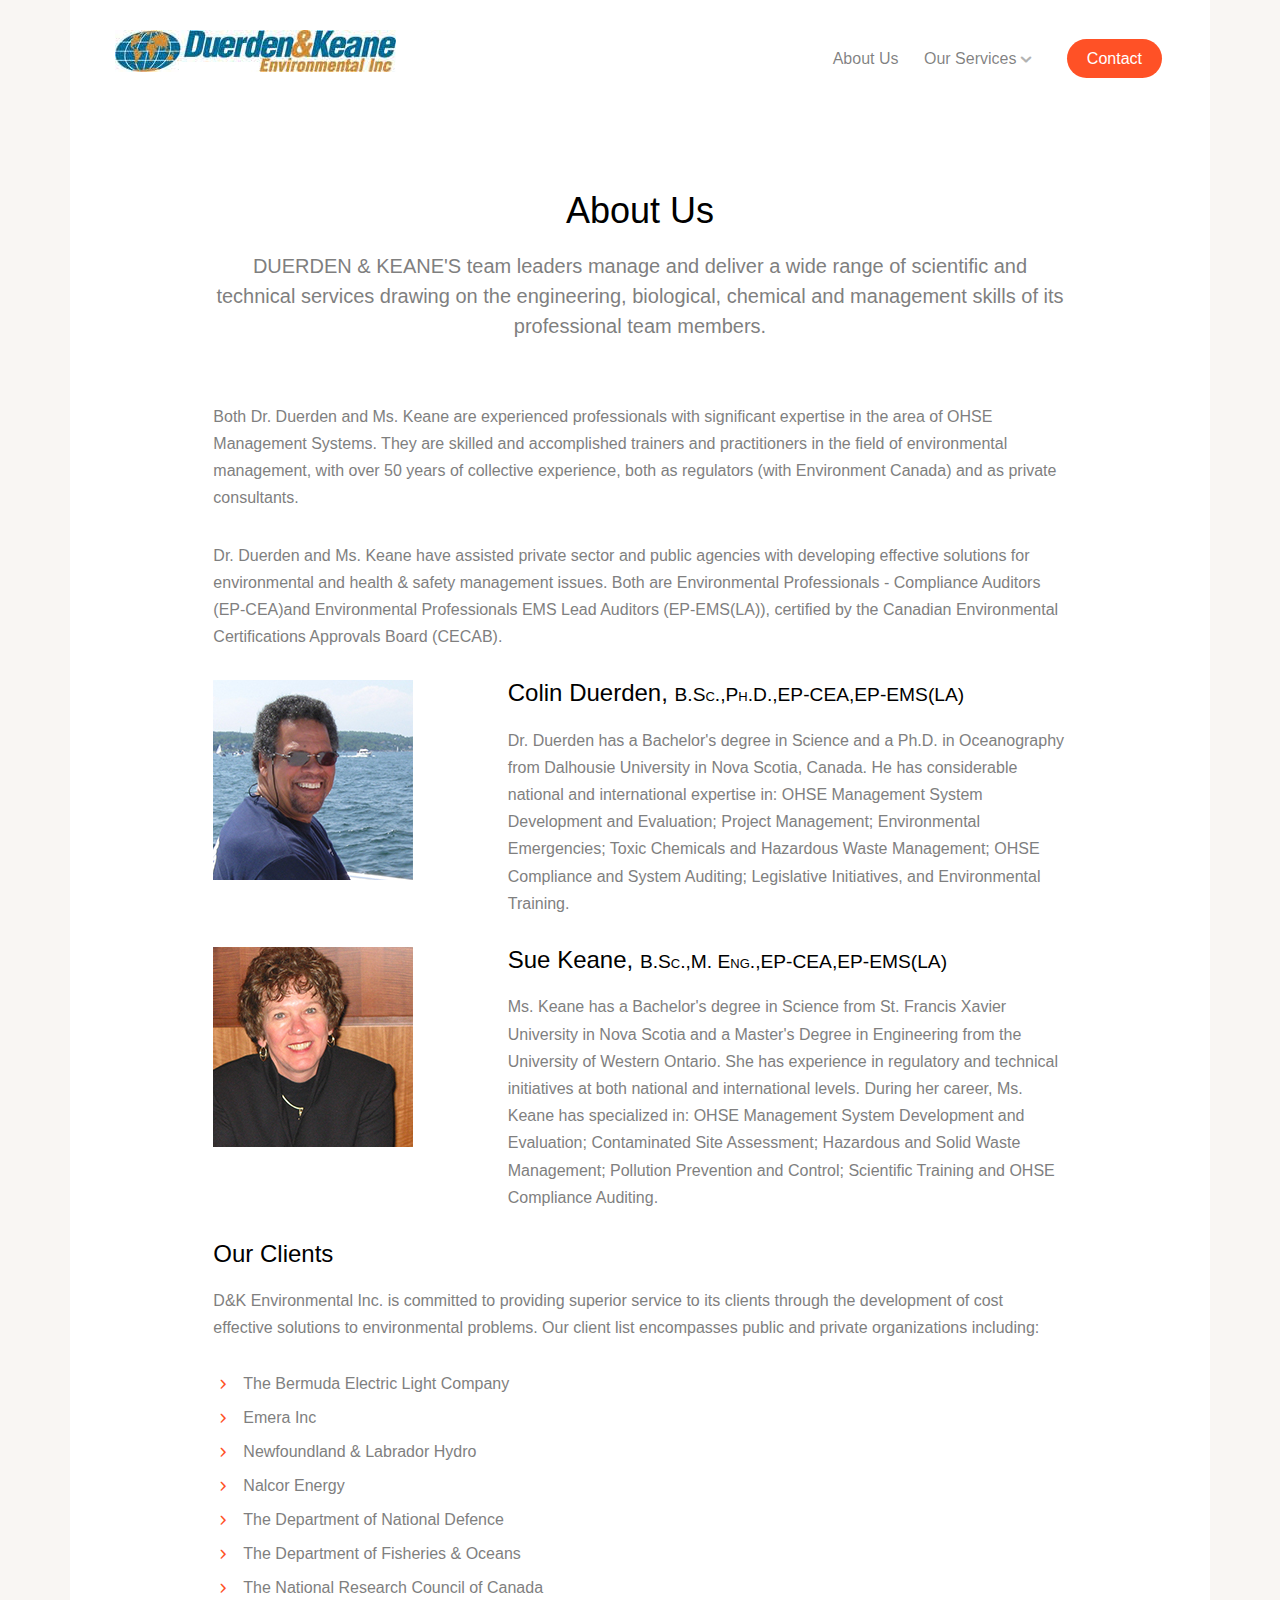
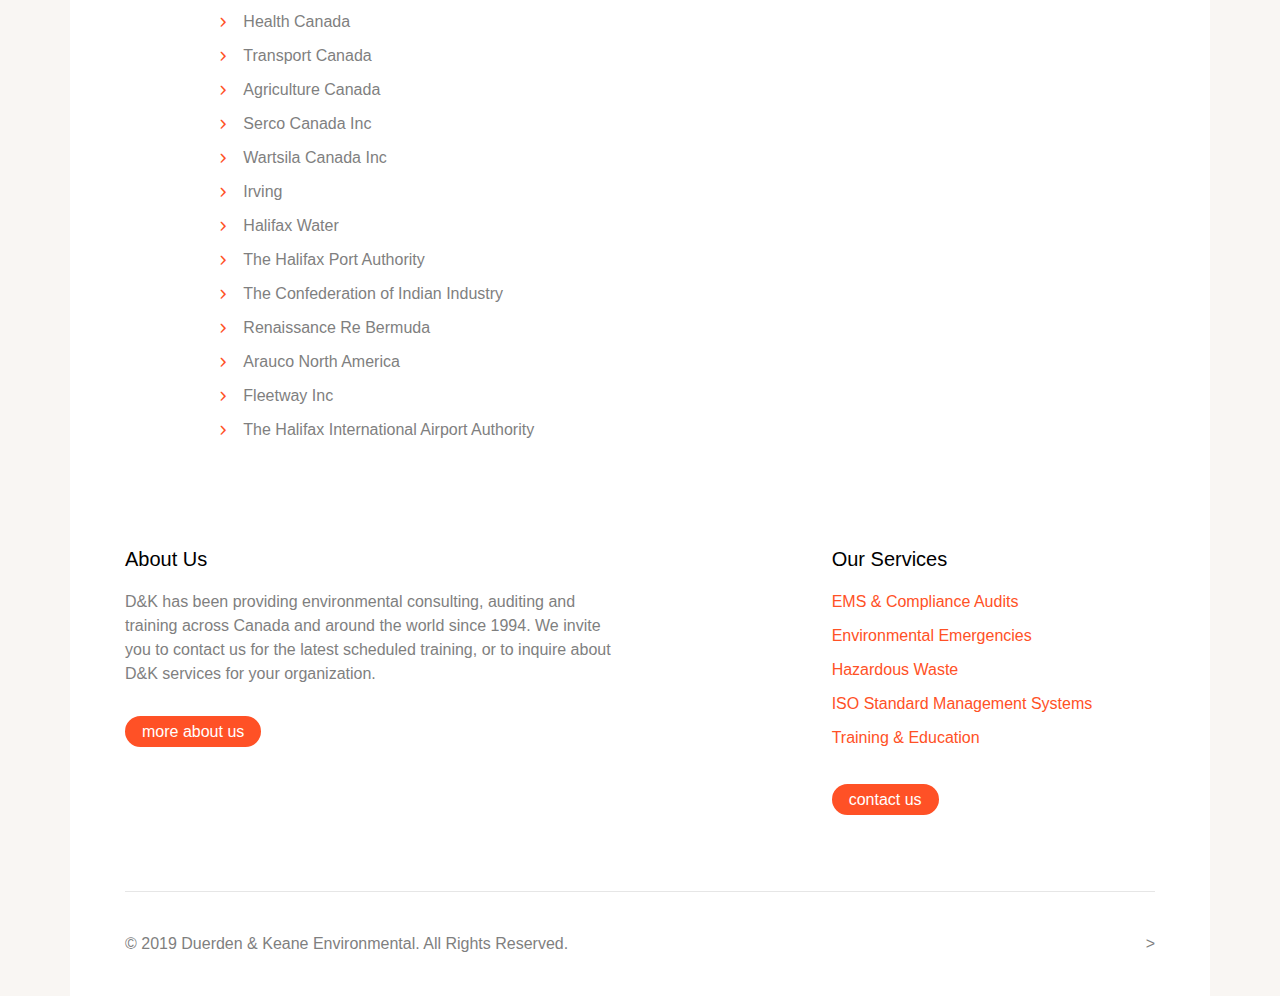
==== about.html @ b7e5c4b2 "first upload" ====
<!DOCTYPE html>
<!--[if lt IE 7]>      <html class="no-js lt-ie9 lt-ie8 lt-ie7"> <![endif]-->
<!--[if IE 7]>         <html class="no-js lt-ie9 lt-ie8"> <![endif]-->
<!--[if IE 8]>         <html class="no-js lt-ie9"> <![endif]-->
<!--[if gt IE 8]><!--> <html class="no-js"> <!--<![endif]-->
	<head>
	<meta charset="utf-8">
	<meta http-equiv="X-UA-Compatible" content="IE=edge">
	<title>Duerden & Keane Environmental Inc - About Us</title>
	<meta name="viewport" content="width=device-width, initial-scale=1">
	<meta name="description" content="Duerden & Keane Envrionmental - About Us" />
	<meta name="keywords" content="" />
	<meta name="author" content="" />

  	<!-- Facebook and Twitter integration -->
	<meta property="og:title" content=""/>
	<meta property="og:image" content=""/>
	<meta property="og:url" content=""/>
	<meta property="og:site_name" content=""/>
	<meta property="og:description" content=""/>
	<meta name="twitter:title" content="" />
	<meta name="twitter:image" content="" />
	<meta name="twitter:url" content="" />
	<meta name="twitter:card" content="" />

	<!-- Place favicon.ico and apple-touch-icon.png in the root directory -->
	<!-- <link rel="shortcut icon" href="favicon.ico"> -->
	
	<link rel="stylesheet" href="css/animate.css">
	<link rel="stylesheet" href="css/bootstrap.css">
	<link rel="stylesheet" href="css/icomoon.css">

	<link rel="stylesheet" href="css/owl.carousel.min.css">
	<link rel="stylesheet" href="css/owl.theme.default.min.css">

	<link rel="stylesheet" href="css/style.css">
	<script src="js/modernizr-2.6.2.min.js"></script>
	<!--[if lt IE 9]>
	<script src="js/respond.min.js"></script>
	<![endif]-->

	</head>
	<body class="boxed">
	<!-- Loader -->
	<div class="fh5co-loader"></div>

	<div id="wrap">

	<div id="fh5co-page">
		<header id="fh5co-header" role="banner">
			<div class="container">
				<a href="#" class="js-fh5co-nav-toggle fh5co-nav-toggle dark"><i></i></a>
				<div id="fh5co-logo"><a href="index.html"><img src="images/logo.jpg" alt="Free HTML5 Website Template"></a></div>
				<nav id="fh5co-main-nav" role="navigation">
					<ul>
						<li><a href="about.html">About Us</a></li>
						<li class="has-sub">
							<div class="drop-down-menu">
								<a href="#">Our Services</a>
								<div class="dropdown-menu-wrap">
									<ul>
										<li><a href="environmental-audits.html">EMS & Compliance Audits</a></li>
										<li><a href="environmental-emergencies.html">Environmental Emergencies</a></li>
										<li><a href="hazardous-waste.html">Hazardous Waste</a></li>
										<li><a href="iso-14000-ems.html">ISO Standard Management Systems</a></li>
										<li><a href="training.html">Training & Education</a></li>
									</ul>
								</div>
							</div>
						</li>
						</li>
						<li class="cta"><a href="contact.html">Contact</a></li>
					</ul>
				</nav>
			</div>
		</header>
		<!-- Header -->
		
		<div id="fh5co-intro" class="fh5co-section">
			<div class="container">
				<div class="row row-bottom-padded-sm">
					<div class="col-md-10 col-md-offset-1 text-center ts-intro">
						<h1>About Us</h1>
						<p class="fh5co-lead">DUERDEN & KEANE'S team leaders manage and deliver a wide range of scientific and technical services drawing on the engineering, biological, chemical and management skills of its professional team members.</p>
					</div>
				</div>
				<div class="row row-bottom-padded-sm">
					<div class="col-md-10 col-md-offset-1" id="fh5co-content">
						<p>Both Dr. Duerden and Ms. Keane are experienced professionals with significant expertise in the area of OHSE Management Systems. They are skilled and accomplished trainers and practitioners in the field of environmental management, with over 50 years of collective experience, both as regulators (with Environment Canada) and as private consultants.</p>
						<p>Dr. Duerden and Ms. Keane have assisted private sector and public agencies with developing effective solutions for environmental and health & safety management issues. Both are Environmental Professionals - Compliance Auditors (EP-CEA)and Environmental Professionals EMS Lead Auditors (EP-EMS(LA)), certified by the Canadian Environmental Certifications Approvals Board (CECAB).</p>
						
						<div class="row">
							<div class="col-md-4">
								<img src="images/colin.jpg" class="float-left"> 
							</div>
							<div class="col-md-8">								
								<h3>Colin Duerden, <span style="font-variant:small-caps; font-size:80%;">B.Sc.,Ph.D.,EP-CEA,EP-EMS(LA)</span></h3>
								<p>Dr. Duerden has a Bachelor's degree in Science and a Ph.D. in Oceanography from Dalhousie University in Nova Scotia, Canada. He has considerable national and international expertise in: OHSE Management System Development and Evaluation; Project Management; Environmental Emergencies; Toxic Chemicals and Hazardous Waste Management; OHSE Compliance and System Auditing; Legislative Initiatives, and Environmental Training.</p>
							</div>
						</div>
						<div class="row">
							<div class="col-md-4">
								<img src="images/sue.jpg" class="float-left"> 
							</div>
							<div class="col-md-8">								
								<h3>Sue Keane, <span style="font-variant:small-caps; font-size:80%;">B.Sc.,M. Eng.,EP-CEA,EP-EMS(LA)</span></h3>
								<p>Ms. Keane has a Bachelor's degree in Science from St. Francis Xavier University in Nova Scotia and a Master's Degree in Engineering from the University of Western Ontario. She has experience in regulatory and technical initiatives at both national and international levels. During her career, Ms. Keane has specialized in: OHSE  Management System Development and Evaluation; Contaminated Site Assessment; Hazardous and Solid Waste Management; Pollution Prevention and Control; Scientific Training and OHSE Compliance Auditing.</p>
							</div>
						</div>
						
						
						<h3>Our Clients</h3>
						<p>D&K Environmental Inc. is committed to providing superior service to its clients through the development of cost effective solutions to environmental problems. Our client list encompasses public and private organizations including:</p>
						<ul class="ul_style_1">
							<li>The Bermuda Electric Light Company</li>
							<li>Emera Inc</li>
							<li>Newfoundland & Labrador Hydro</li>
							<li>Nalcor Energy</li>
							<li>The Department of National Defence</li>
							<li>The Department of Fisheries & Oceans</li>
							<li>The National Research Council of Canada</li>
							<li>Health Canada</li>
							<li>Transport Canada</li>
							<li>Agriculture Canada</li>
							<li>Serco Canada Inc</li>
							<li>Wartsila Canada Inc</li>
							<li>Irving</li>
							<li>Halifax Water</li>
							<li>The Halifax Port Authority</li>
							<li>The Confederation of Indian Industry</li>
							<li>Renaissance Re Bermuda</li>
							<li>Arauco North America</li>
							<li>Fleetway Inc</li>
							<li>The Halifax International Airport Authority</li>
						</ul>
					</div>
				</div>
			</div>
		</div>

		<footer id="fh5co-footer" role="contentinfo">
			<div class="container">
				<div class="row row-bottom-padded-sm">
					<div class="col-md-6 col-sm-12">
						<div class="fh5co-footer-widget">
							<h3>About Us</h3>
							<p>D&K has been providing environmental consulting, auditing and training across Canada and around the world since 1994. We invite you to contact us for the latest scheduled training, or to inquire about D&K services for your organization.</p>
							<a type="button" class="btn btn-primary btn-sm" href="about.html">more about us</a>
						</div>
					</div>

					<div class="col-md-4 col-md-push-2 col-sm-12 col-sm-push-0">
						
						<div class="fh5co-footer-widget">
							<h3>Our Services</h3>
							<ul class="fh5co-footer-link">
								<li><a href="environmental-audits.html">EMS & Compliance Audits</a></li>
								<li><a href="environmental-emergencies.html">Environmental Emergencies</a></li>
								<li><a href="hazardous-waste.html">Hazardous Waste</a></li>
								<li><a href="iso-14000-ems.html">ISO Standard Management Systems</a></li>
								<li><a href="training.html">Training & Education</a></li>
							</ul>
							<p><br><a type="button" class="btn btn-primary btn-sm" href="contact.html">contact us</a></p>
						</div>
					</div>
				</div>

				<div class="row">
					<div class="col-md-12">
						<div class="fh5co-copyright">
							<p class="pull-left">&copy; 2019 Duerden & Keane Environmental. All Rights Reserved. </p>
							<p class="pull-right">></p>
						</div>
					</div>
				</div>
			</div>
		</footer>
	</div>
	</div>

	<div class="gototop js-top">
		<a href="#" class="js-gotop"><i class="icon-chevron-down"></i></a>
	</div>
	
	<script src="js/jquery.min.js"></script>
	<script src="js/jquery.easing.1.3.js"></script>
	<script src="js/bootstrap.min.js"></script>
	<script src="js/owl.carousel.min.js"></script>
	<script src="js/main.js"></script>

	</body>
</html>
---- css/icomoon.css ----
@font-face {
    font-family: 'icomoon';
    src:    url('../fonts/icomoon/icomoon.eot?stsype');
    src:    url('../fonts/icomoon/icomoon.eot?stsype#iefix') format('embedded-opentype'),
        url('../fonts/icomoon/icomoon.ttf?stsype') format('truetype'),
        url('../fonts/icomoon/icomoon.woff?stsype') format('woff'),
        url('../fonts/icomoon/icomoon.svg?stsype#icomoon') format('svg');
    font-weight: normal;
    font-style: normal;
}

[class^="icon-"], [class*=" icon-"] {
    /* use !important to prevent issues with browser extensions that change fonts */
    font-family: 'icomoon' !important;
    speak: none;
    font-style: normal;
    font-weight: normal;
    font-variant: normal;
    text-transform: none;
    line-height: 1;

    /* Better Font Rendering =========== */
    -webkit-font-smoothing: antialiased;
    -moz-osx-font-smoothing: grayscale;
}

.icon-add-to-list:before {
    content: "\e900";
}
.icon-classic-computer:before {
    content: "\e901";
}
.icon-controller-fast-backward:before {
    content: "\e902";
}
.icon-creative-commons-attribution:before {
    content: "\e903";
}
.icon-creative-commons-noderivs:before {
    content: "\e904";
}
.icon-creative-commons-noncommercial-eu:before {
    content: "\e905";
}
.icon-creative-commons-noncommercial-us:before {
    content: "\e906";
}
.icon-creative-commons-public-domain:before {
    content: "\e907";
}
.icon-creative-commons-remix:before {
    content: "\e908";
}
.icon-creative-commons-share:before {
    content: "\e909";
}
.icon-creative-commons-sharealike:before {
    content: "\e90a";
}
.icon-creative-commons:before {
    content: "\e90b";
}
.icon-document-landscape:before {
    content: "\e90c";
}
.icon-remove-user:before {
    content: "\e90d";
}
.icon-warning:before {
    content: "\e90e";
}
.icon-arrow-bold-down:before {
    content: "\e90f";
}
.icon-arrow-bold-left:before {
    content: "\e910";
}
.icon-arrow-bold-right:before {
    content: "\e911";
}
.icon-arrow-bold-up:before {
    content: "\e912";
}
.icon-arrow-down:before {
    content: "\e913";
}
.icon-arrow-left:before {
    content: "\e914";
}
.icon-arrow-long-down:before {
    content: "\e915";
}
.icon-arrow-long-left:before {
    content: "\e916";
}
.icon-arrow-long-right:before {
    content: "\e917";
}
.icon-arrow-long-up:before {
    content: "\e918";
}
.icon-arrow-right:before {
    content: "\e919";
}
.icon-arrow-up:before {
    content: "\e91a";
}
.icon-arrow-with-circle-down:before {
    content: "\e91b";
}
.icon-arrow-with-circle-left:before {
    content: "\e91c";
}
.icon-arrow-with-circle-right:before {
    content: "\e91d";
}
.icon-arrow-with-circle-up:before {
    content: "\e91e";
}
.icon-bookmark:before {
    content: "\e91f";
}
.icon-bookmarks:before {
    content: "\e920";
}
.icon-chevron-down:before {
    content: "\e921";
}
.icon-chevron-left:before {
    content: "\e922";
}
.icon-chevron-right:before {
    content: "\e923";
}
.icon-chevron-small-down:before {
    content: "\e924";
}
.icon-chevron-small-left:before {
    content: "\e925";
}
.icon-chevron-small-right:before {
    content: "\e926";
}
.icon-chevron-small-up:before {
    content: "\e927";
}
.icon-chevron-thin-down:before {
    content: "\e928";
}
.icon-chevron-thin-left:before {
    content: "\e929";
}
.icon-chevron-thin-right:before {
    content: "\e92a";
}
.icon-chevron-thin-up:before {
    content: "\e92b";
}
.icon-chevron-up:before {
    content: "\e92c";
}
.icon-chevron-with-circle-down:before {
    content: "\e92d";
}
.icon-chevron-with-circle-left:before {
    content: "\e92e";
}
.icon-chevron-with-circle-right:before {
    content: "\e92f";
}
.icon-chevron-with-circle-up:before {
    content: "\e930";
}
.icon-cloud:before {
    content: "\e931";
}
.icon-controller-fast-forward:before {
    content: "\e932";
}
.icon-controller-jump-to-start:before {
    content: "\e933";
}
.icon-controller-next:before {
    content: "\e934";
}
.icon-controller-paus:before {
    content: "\e935";
}
.icon-controller-play:before {
    content: "\e936";
}
.icon-controller-record:before {
    content: "\e937";
}
.icon-controller-stop:before {
    content: "\e938";
}
.icon-controller-volume:before {
    content: "\e939";
}
.icon-dot-single:before {
    content: "\e93a";
}
.icon-dots-three-horizontal:before {
    content: "\e93b";
}
.icon-dots-three-vertical:before {
    content: "\e93c";
}
.icon-dots-two-horizontal:before {
    content: "\e93d";
}
.icon-dots-two-vertical:before {
    content: "\e93e";
}
.icon-download:before {
    content: "\e93f";
}
.icon-emoji-flirt:before {
    content: "\e940";
}
.icon-flow-branch:before {
    content: "\e941";
}
.icon-flow-cascade:before {
    content: "\e942";
}
.icon-flow-line:before {
    content: "\e943";
}
.icon-flow-parallel:before {
    content: "\e944";
}
.icon-flow-tree:before {
    content: "\e945";
}
.icon-install:before {
    content: "\e946";
}
.icon-layers:before {
    content: "\e947";
}
.icon-open-book:before {
    content: "\e948";
}
.icon-resize-100:before {
    content: "\e949";
}
.icon-resize-full-screen:before {
    content: "\e94a";
}
.icon-save:before {
    content: "\e94b";
}
.icon-select-arrows:before {
    content: "\e94c";
}
.icon-sound-mute:before {
    content: "\e94d";
}
.icon-sound:before {
    content: "\e94e";
}
.icon-trash:before {
    content: "\e94f";
}
.icon-triangle-down:before {
    content: "\e950";
}
.icon-triangle-left:before {
    content: "\e951";
}
.icon-triangle-right:before {
    content: "\e952";
}
.icon-triangle-up:before {
    content: "\e953";
}
.icon-uninstall:before {
    content: "\e954";
}
.icon-upload-to-cloud:before {
    content: "\e955";
}
.icon-upload:before {
    content: "\e956";
}
.icon-add-user:before {
    content: "\e957";
}
.icon-address:before {
    content: "\e958";
}
.icon-adjust:before {
    content: "\e959";
}
.icon-air:before {
    content: "\e95a";
}
.icon-aircraft-landing:before {
    content: "\e95b";
}
.icon-aircraft-take-off:before {
    content: "\e95c";
}
.icon-aircraft:before {
    content: "\e95d";
}
.icon-align-bottom:before {
    content: "\e95e";
}
.icon-align-horizontal-middle:before {
    content: "\e95f";
}
.icon-align-left:before {
    content: "\e960";
}
.icon-align-right:before {
    content: "\e961";
}
.icon-align-top:before {
    content: "\e962";
}
.icon-align-vertical-middle:before {
    content: "\e963";
}
.icon-archive:before {
    content: "\e964";
}
.icon-area-graph:before {
    content: "\e965";
}
.icon-attachment:before {
    content: "\e966";
}
.icon-awareness-ribbon:before {
    content: "\e967";
}
.icon-back-in-time:before {
    content: "\e968";
}
.icon-back:before {
    content: "\e969";
}
.icon-bar-graph:before {
    content: "\e96a";
}
.icon-battery:before {
    content: "\e96b";
}
.icon-beamed-note:before {
    content: "\e96c";
}
.icon-bell:before {
    content: "\e96d";
}
.icon-blackboard:before {
    content: "\e96e";
}
.icon-block:before {
    content: "\e96f";
}
.icon-book:before {
    content: "\e970";
}
.icon-bowl:before {
    content: "\e971";
}
.icon-box:before {
    content: "\e972";
}
.icon-briefcase:before {
    content: "\e973";
}
.icon-browser:before {
    content: "\e974";
}
.icon-brush:before {
    content: "\e975";
}
.icon-bucket:before {
    content: "\e976";
}
.icon-cake:before {
    content: "\e977";
}
.icon-calculator:before {
    content: "\e978";
}
.icon-calendar:before {
    content: "\e979";
}
.icon-camera:before {
    content: "\e97a";
}
.icon-ccw:before {
    content: "\e97b";
}
.icon-chat:before {
    content: "\e97c";
}
.icon-check:before {
    content: "\e97d";
}
.icon-circle-with-cross:before {
    content: "\e97e";
}
.icon-circle-with-minus:before {
    content: "\e97f";
}
.icon-circle-with-plus:before {
    content: "\e980";
}
.icon-circle:before {
    content: "\e981";
}
.icon-circular-graph:before {
    content: "\e982";
}
.icon-clapperboard:before {
    content: "\e983";
}
.icon-clipboard:before {
    content: "\e984";
}
.icon-clock:before {
    content: "\e985";
}
.icon-code:before {
    content: "\e986";
}
.icon-cog:before {
    content: "\e987";
}
.icon-colours:before {
    content: "\e988";
}
.icon-compass:before {
    content: "\e989";
}
.icon-copy:before {
    content: "\e98a";
}
.icon-credit-card:before {
    content: "\e98b";
}
.icon-credit:before {
    content: "\e98c";
}
.icon-cross:before {
    content: "\e98d";
}
.icon-cup:before {
    content: "\e98e";
}
.icon-cw:before {
    content: "\e98f";
}
.icon-cycle:before {
    content: "\e990";
}
.icon-database:before {
    content: "\e991";
}
.icon-dial-pad:before {
    content: "\e992";
}
.icon-direction:before {
    content: "\e993";
}
.icon-document:before {
    content: "\e994";
}
.icon-documents:before {
    content: "\e995";
}
.icon-drink:before {
    content: "\e996";
}
.icon-drive:before {
    content: "\e997";
}
.icon-drop:before {
    content: "\e998";
}
.icon-edit:before {
    content: "\e999";
}
.icon-email:before {
    content: "\e99a";
}
.icon-emoji-happy:before {
    content: "\e99b";
}
.icon-emoji-neutral:before {
    content: "\e99c";
}
.icon-emoji-sad:before {
    content: "\e99d";
}
.icon-erase:before {
    content: "\e99e";
}
.icon-eraser:before {
    content: "\e99f";
}
.icon-export:before {
    content: "\e9a0";
}
.icon-eye2:before {
    content: "\e9a1";
}
.icon-feather:before {
    content: "\e9a2";
}
.icon-flag:before {
    content: "\e9a3";
}
.icon-flash:before {
    content: "\e9a4";
}
.icon-flashlight:before {
    content: "\e9a5";
}
.icon-flat-brush:before {
    content: "\e9a6";
}
.icon-folder-images:before {
    content: "\e9a7";
}
.icon-folder-music:before {
    content: "\e9a8";
}
.icon-folder-video:before {
    content: "\e9a9";
}
.icon-folder:before {
    content: "\e9aa";
}
.icon-forward:before {
    content: "\e9ab";
}
.icon-funnel:before {
    content: "\e9ac";
}
.icon-game-controller:before {
    content: "\e9ad";
}
.icon-gauge:before {
    content: "\e9ae";
}
.icon-globe:before {
    content: "\e9af";
}
.icon-graduation-cap:before {
    content: "\e9b0";
}
.icon-grid:before {
    content: "\e9b1";
}
.icon-hair-cross:before {
    content: "\e9b2";
}
.icon-hand:before {
    content: "\e9b3";
}
.icon-heart-outlined:before {
    content: "\e9b4";
}
.icon-heart:before {
    content: "\e9b5";
}
.icon-help-with-circle:before {
    content: "\e9b6";
}
.icon-help:before {
    content: "\e9b7";
}
.icon-home:before {
    content: "\e9b8";
}
.icon-hour-glass:before {
    content: "\e9b9";
}
.icon-image-inverted:before {
    content: "\e9ba";
}
.icon-image:before {
    content: "\e9bb";
}
.icon-images:before {
    content: "\e9bc";
}
.icon-inbox:before {
    content: "\e9bd";
}
.icon-infinity:before {
    content: "\e9be";
}
.icon-info-with-circle:before {
    content: "\e9bf";
}
.icon-info:before {
    content: "\e9c0";
}
.icon-key:before {
    content: "\e9c1";
}
.icon-keyboard:before {
    content: "\e9c2";
}
.icon-lab-flask:before {
    content: "\e9c3";
}
.icon-landline:before {
    content: "\e9c4";
}
.icon-language:before {
    content: "\e9c5";
}
.icon-laptop:before {
    content: "\e9c6";
}
.icon-leaf:before {
    content: "\e9c7";
}
.icon-level-down:before {
    content: "\e9c8";
}
.icon-level-up:before {
    content: "\e9c9";
}
.icon-lifebuoy:before {
    content: "\e9ca";
}
.icon-light-bulb:before {
    content: "\e9cb";
}
.icon-light-down:before {
    content: "\e9cc";
}
.icon-light-up:before {
    content: "\e9cd";
}
.icon-line-graph:before {
    content: "\e9ce";
}
.icon-link:before {
    content: "\e9cf";
}
.icon-list:before {
    content: "\e9d0";
}
.icon-location-pin:before {
    content: "\e9d1";
}
.icon-location:before {
    content: "\e9d2";
}
.icon-lock-open:before {
    content: "\e9d3";
}
.icon-lock:before {
    content: "\e9d4";
}
.icon-log-out:before {
    content: "\e9d5";
}
.icon-login:before {
    content: "\e9d6";
}
.icon-loop:before {
    content: "\e9d7";
}
.icon-magnet:before {
    content: "\e9d8";
}
.icon-magnifying-glass:before {
    content: "\e9d9";
}
.icon-mail:before {
    content: "\e9da";
}
.icon-man:before {
    content: "\e9db";
}
.icon-map:before {
    content: "\e9dc";
}
.icon-mask:before {
    content: "\e9dd";
}
.icon-medal:before {
    content: "\e9de";
}
.icon-megaphone:before {
    content: "\e9df";
}
.icon-menu:before {
    content: "\e9e0";
}
.icon-message:before {
    content: "\e9e1";
}
.icon-mic:before {
    content: "\e9e2";
}
.icon-minus:before {
    content: "\e9e3";
}
.icon-mobile:before {
    content: "\e9e4";
}
.icon-modern-mic:before {
    content: "\e9e5";
}
.icon-moon:before {
    content: "\e9e6";
}
.icon-mouse:before {
    content: "\e9e7";
}
.icon-music:before {
    content: "\e9e8";
}
.icon-network:before {
    content: "\e9e9";
}
.icon-new-message:before {
    content: "\e9ea";
}
.icon-new:before {
    content: "\e9eb";
}
.icon-news:before {
    content: "\e9ec";
}
.icon-note:before {
    content: "\e9ed";
}
.icon-notification:before {
    content: "\e9ee";
}
.icon-old-mobile:before {
    content: "\e9ef";
}
.icon-old-phone:before {
    content: "\e9f0";
}
.icon-palette:before {
    content: "\e9f1";
}
.icon-paper-plane:before {
    content: "\e9f2";
}
.icon-pencil:before {
    content: "\e9f3";
}
.icon-phone:before {
    content: "\e9f4";
}
.icon-pie-chart:before {
    content: "\e9f5";
}
.icon-pin:before {
    content: "\e9f6";
}
.icon-plus:before {
    content: "\e9f7";
}
.icon-popup:before {
    content: "\e9f8";
}
.icon-power-plug:before {
    content: "\e9f9";
}
.icon-price-ribbon:before {
    content: "\e9fa";
}
.icon-price-tag:before {
    content: "\e9fb";
}
.icon-print:before {
    content: "\e9fc";
}
.icon-progress-empty:before {
    content: "\e9fd";
}
.icon-progress-full:before {
    content: "\e9fe";
}
.icon-progress-one:before {
    content: "\e9ff";
}
.icon-progress-two:before {
    content: "\ea00";
}
.icon-publish:before {
    content: "\ea01";
}
.icon-quote:before {
    content: "\ea02";
}
.icon-radio:before {
    content: "\ea03";
}
.icon-reply-all:before {
    content: "\ea04";
}
.icon-reply:before {
    content: "\ea05";
}
.icon-retweet:before {
    content: "\ea06";
}
.icon-rocket:before {
    content: "\ea07";
}
.icon-round-brush:before {
    content: "\ea08";
}
.icon-rss:before {
    content: "\ea09";
}
.icon-ruler:before {
    content: "\ea0a";
}
.icon-scissors:before {
    content: "\ea0b";
}
.icon-share-alternitive:before {
    content: "\ea0c";
}
.icon-share:before {
    content: "\ea0d";
}
.icon-shareable:before {
    content: "\ea0e";
}
.icon-shield:before {
    content: "\ea0f";
}
.icon-shop:before {
    content: "\ea10";
}
.icon-shopping-bag:before {
    content: "\ea11";
}
.icon-shopping-basket:before {
    content: "\ea12";
}
.icon-shopping-cart:before {
    content: "\ea13";
}
.icon-shuffle:before {
    content: "\ea14";
}
.icon-signal:before {
    content: "\ea15";
}
.icon-sound-mix:before {
    content: "\ea16";
}
.icon-sports-club:before {
    content: "\ea17";
}
.icon-spreadsheet:before {
    content: "\ea18";
}
.icon-squared-cross:before {
    content: "\ea19";
}
.icon-squared-minus:before {
    content: "\ea1a";
}
.icon-squared-plus:before {
    content: "\ea1b";
}
.icon-star-outlined:before {
    content: "\ea1c";
}
.icon-star:before {
    content: "\ea1d";
}
.icon-stopwatch:before {
    content: "\ea1e";
}
.icon-suitcase:before {
    content: "\ea1f";
}
.icon-swap:before {
    content: "\ea20";
}
.icon-sweden:before {
    content: "\ea21";
}
.icon-switch:before {
    content: "\ea22";
}
.icon-tablet:before {
    content: "\ea23";
}
.icon-tag:before {
    content: "\ea24";
}
.icon-text-document-inverted:before {
    content: "\ea25";
}
.icon-text-document:before {
    content: "\ea26";
}
.icon-text:before {
    content: "\ea27";
}
.icon-thermometer:before {
    content: "\ea28";
}
.icon-thumbs-down:before {
    content: "\ea29";
}
.icon-thumbs-up:before {
    content: "\ea2a";
}
.icon-thunder-cloud:before {
    content: "\ea2b";
}
.icon-ticket:before {
    content: "\ea2c";
}
.icon-time-slot:before {
    content: "\ea2d";
}
.icon-tools:before {
    content: "\ea2e";
}
.icon-traffic-cone:before {
    content: "\ea2f";
}
.icon-tree:before {
    content: "\ea30";
}
.icon-trophy:before {
    content: "\ea31";
}
.icon-tv:before {
    content: "\ea32";
}
.icon-typing:before {
    content: "\ea33";
}
.icon-unread:before {
    content: "\ea34";
}
.icon-untag:before {
    content: "\ea35";
}
.icon-user:before {
    content: "\ea36";
}
.icon-users:before {
    content: "\ea37";
}
.icon-v-card:before {
    content: "\ea38";
}
.icon-video:before {
    content: "\ea39";
}
.icon-vinyl:before {
    content: "\ea3a";
}
.icon-voicemail:before {
    content: "\ea3b";
}
.icon-wallet:before {
    content: "\ea3c";
}
.icon-water:before {
    content: "\ea3d";
}
.icon-px-with-circle:before {
    content: "\ea3e";
}
.icon-px:before {
    content: "\ea3f";
}
.icon-basecamp:before {
    content: "\ea40";
}
.icon-behance:before {
    content: "\ea41";
}
.icon-creative-cloud:before {
    content: "\ea42";
}
.icon-dropbox:before {
    content: "\ea43";
}
.icon-evernote:before {
    content: "\ea44";
}
.icon-flattr:before {
    content: "\ea45";
}
.icon-foursquare:before {
    content: "\ea46";
}
.icon-google-drive:before {
    content: "\ea47";
}
.icon-google-hangouts:before {
    content: "\ea48";
}
.icon-grooveshark:before {
    content: "\ea49";
}
.icon-icloud:before {
    content: "\ea4a";
}
.icon-mixi:before {
    content: "\ea4b";
}
.icon-onedrive:before {
    content: "\ea4c";
}
.icon-paypal:before {
    content: "\ea4d";
}
.icon-picasa:before {
    content: "\ea4e";
}
.icon-qq:before {
    content: "\ea4f";
}
.icon-rdio-with-circle:before {
    content: "\ea50";
}
.icon-renren:before {
    content: "\ea51";
}
.icon-scribd:before {
    content: "\ea52";
}
.icon-sina-weibo:before {
    content: "\ea53";
}
.icon-skype-with-circle:before {
    content: "\ea54";
}
.icon-skype:before {
    content: "\ea55";
}
.icon-slideshare:before {
    content: "\ea56";
}
.icon-smashing:before {
    content: "\ea57";
}
.icon-soundcloud:before {
    content: "\ea58";
}
.icon-spotify-with-circle:before {
    content: "\ea59";
}
.icon-spotify:before {
    content: "\ea5a";
}
.icon-swarm:before {
    content: "\ea5b";
}
.icon-vine-with-circle:before {
    content: "\ea5c";
}
.icon-vine:before {
    content: "\ea5d";
}
.icon-vk-alternitive:before {
    content: "\ea5e";
}
.icon-vk-with-circle:before {
    content: "\ea5f";
}
.icon-vk:before {
    content: "\ea60";
}
.icon-xing-with-circle:before {
    content: "\ea61";
}
.icon-xing:before {
    content: "\ea62";
}
.icon-yelp:before {
    content: "\ea63";
}
.icon-dribbble-with-circle:before {
    content: "\ea64";
}
.icon-dribbble:before {
    content: "\ea65";
}
.icon-facebook-with-circle:before {
    content: "\ea66";
}
.icon-facebook:before {
    content: "\ea67";
}
.icon-flickr-with-circle:before {
    content: "\ea68";
}
.icon-flickr:before {
    content: "\ea69";
}
.icon-github-with-circle:before {
    content: "\ea6a";
}
.icon-github:before {
    content: "\ea6b";
}
.icon-google-with-circle:before {
    content: "\ea6c";
}
.icon-google:before {
    content: "\ea6d";
}
.icon-instagram-with-circle:before {
    content: "\ea6e";
}
.icon-instagram:before {
    content: "\ea6f";
}
.icon-lastfm-with-circle:before {
    content: "\ea70";
}
.icon-lastfm:before {
    content: "\ea71";
}
.icon-linkedin-with-circle:before {
    content: "\ea72";
}
.icon-linkedin:before {
    content: "\ea73";
}
.icon-pinterest-with-circle:before {
    content: "\ea74";
}
.icon-pinterest:before {
    content: "\ea75";
}
.icon-rdio:before {
    content: "\ea76";
}
.icon-stumbleupon-with-circle:before {
    content: "\ea77";
}
.icon-stumbleupon:before {
    content: "\ea78";
}
.icon-tumblr-with-circle:before {
    content: "\ea79";
}
.icon-tumblr:before {
    content: "\ea7a";
}
.icon-twitter-with-circle:before {
    content: "\ea7b";
}
.icon-twitter:before {
    content: "\ea7c";
}
.icon-vimeo-with-circle:before {
    content: "\ea7d";
}
.icon-vimeo:before {
    content: "\ea7e";
}
.icon-youtube-with-circle:before {
    content: "\ea7f";
}
.icon-youtube:before {
    content: "\ea80";
}
.icon-facebook2:before {
    content: "\f09a";
}
.icon-facebook-f:before {
    content: "\f09a";
}
.icon-google-plus:before {
    content: "\f0d5";
}
.icon-instagram2:before {
    content: "\f16d";
}
.icon-mobile22:before {
    content: "\e000";
}
.icon-laptop22:before {
    content: "\e001";
}
.icon-desktop2:before {
    content: "\e002";
}
.icon-tablet22:before {
    content: "\e003";
}
.icon-phone22:before {
    content: "\e004";
}
.icon-document2:before {
    content: "\e005";
}
.icon-documents2:before {
    content: "\e006";
}
.icon-search2:before {
    content: "\e007";
}
.icon-clipboard22:before {
    content: "\e008";
}
.icon-newspaper:before {
    content: "\e009";
}
.icon-notebook:before {
    content: "\e00a";
}
.icon-book-open:before {
    content: "\e00b";
}
.icon-browser2:before {
    content: "\e00c";
}
.icon-calendar22:before {
    content: "\e00d";
}
.icon-presentation:before {
    content: "\e00e";
}
.icon-picture:before {
    content: "\e00f";
}
.icon-pictures:before {
    content: "\e010";
}
.icon-video2:before {
    content: "\e011";
}
.icon-camera22:before {
    content: "\e012";
}
.icon-printer:before {
    content: "\e013";
}
.icon-toolbox:before {
    content: "\e014";
}
.icon-briefcase22:before {
    content: "\e015";
}
.icon-wallet2:before {
    content: "\e016";
}
.icon-gift2:before {
    content: "\e017";
}
.icon-bargraph:before {
    content: "\e018";
}
.icon-grid2:before {
    content: "\e019";
}
.icon-expand2:before {
    content: "\e01a";
}
.icon-focus:before {
    content: "\e01b";
}
.icon-edit22:before {
    content: "\e01c";
}
.icon-adjustments:before {
    content: "\e01d";
}
.icon-ribbon:before {
    content: "\e01e";
}
.icon-hourglass2:before {
    content: "\e01f";
}
.icon-lock22:before {
    content: "\e020";
}
.icon-megaphone2:before {
    content: "\e021";
}
.icon-shield22:before {
    content: "\e022";
}
.icon-trophy22:before {
    content: "\e023";
}
.icon-flag22:before {
    content: "\e024";
}
.icon-map22:before {
    content: "\e025";
}
.icon-puzzle:before {
    content: "\e026";
}
.icon-basket:before {
    content: "\e027";
}
.icon-envelope2:before {
    content: "\e028";
}
.icon-streetsign:before {
    content: "\e029";
}
.icon-telescope:before {
    content: "\e02a";
}
.icon-gears2:before {
    content: "\e02b";
}
.icon-key22:before {
    content: "\e02c";
}
.icon-paperclip2:before {
    content: "\e02d";
}
.icon-attachment2:before {
    content: "\e02e";
}
.icon-pricetags:before {
    content: "\e02f";
}
.icon-lightbulb:before {
    content: "\e030";
}
.icon-layers2:before {
    content: "\e031";
}
.icon-pencil22:before {
    content: "\e032";
}
.icon-tools2:before {
    content: "\e033";
}
.icon-tools-2:before {
    content: "\e034";
}
.icon-scissors22:before {
    content: "\e035";
}
.icon-paintbrush:before {
    content: "\e036";
}
.icon-magnifying-glass2:before {
    content: "\e037";
}
.icon-circle-compass:before {
    content: "\e038";
}
.icon-linegraph:before {
    content: "\e039";
}
.icon-mic2:before {
    content: "\e03a";
}
.icon-strategy:before {
    content: "\e03b";
}
.icon-beaker:before {
    content: "\e03c";
}
.icon-caution:before {
    content: "\e03d";
}
.icon-recycle2:before {
    content: "\e03e";
}
.icon-anchor2:before {
    content: "\e03f";
}
.icon-profile-male:before {
    content: "\e040";
}
.icon-profile-female:before {
    content: "\e041";
}
.icon-bike:before {
    content: "\e042";
}
.icon-wine:before {
    content: "\e043";
}
.icon-hotairballoon:before {
    content: "\e044";
}
.icon-globe22:before {
    content: "\e045";
}
.icon-genius:before {
    content: "\e046";
}
.icon-map-pin2:before {
    content: "\e047";
}
.icon-dial:before {
    content: "\e048";
}
.icon-chat2:before {
    content: "\e049";
}
.icon-heart22:before {
    content: "\e04a";
}
.icon-cloud22:before {
    content: "\e04b";
}
.icon-upload22:before {
    content: "\e04c";
}
.icon-download22:before {
    content: "\e04d";
}
.icon-target:before {
    content: "\e04e";
}
.icon-hazardous:before {
    content: "\e04f";
}
.icon-piechart:before {
    content: "\e050";
}
.icon-speedometer:before {
    content: "\e051";
}
.icon-global:before {
    content: "\e052";
}
.icon-compass22:before {
    content: "\e053";
}
.icon-lifesaver:before {
    content: "\e054";
}
.icon-clock2:before {
    content: "\e055";
}
.icon-aperture:before {
    content: "\e056";
}
.icon-quote2:before {
    content: "\e057";
}
.icon-scope:before {
    content: "\e058";
}
.icon-alarmclock:before {
    content: "\e059";
}
.icon-refresh2:before {
    content: "\e05a";
}
.icon-happy:before {
    content: "\e05b";
}
.icon-sad:before {
    content: "\e05c";
}
.icon-facebook22:before {
    content: "\e05d";
}
.icon-twitter22:before {
    content: "\e05e";
}
.icon-googleplus:before {
    content: "\e05f";
}
.icon-rss22:before {
    content: "\e060";
}
.icon-tumblr22:before {
    content: "\e061";
}
.icon-linkedin22:before {
    content: "\e062";
}
.icon-dribbble22:before {
    content: "\e063";
}
---- css/style.css ----
@font-face {
  font-family: 'icomoon';
  src: url("../fonts/icomoon/icomoon.eot?stsype");
  src: url("../fonts/icomoon/icomoon.eot?stsype#iefix") format("embedded-opentype"), url("../fonts/icomoon/icomoon.ttf?stsype") format("truetype"), url("../fonts/icomoon/icomoon.woff?stsype") format("woff"), url("../fonts/icomoon/icomoon.svg?stsype#icomoon") format("svg");
  font-weight: normal;
  font-style: normal;
}
/* =======================================================
*
* 	Template Style 
*	Edit this section
*
* ======================================================= */
body {
  font-family: "Work Sans", Arial, sans-serif;
  font-weight: 300;
  font-size: 16px;
  line-height: 1.7;
  color: #7f7f7f;
  background: #f9f6f3;
  position: relative;
}
@media screen and (max-width: 768px) {
  body {
    overflow-x: hidden;
  }
}

.fh5co-overflow {
  overflow: hidden;
  position: relative;
  height: 100% !important;
}

a {
  color: #FF5126;
  -webkit-transition: 0.5s;
  -o-transition: 0.5s;
  transition: 0.5s;
}
a:hover, a:active, a:focus {
  color: #FF5126;
  outline: none;
  text-decoration: none;
}

p {
  margin: 0 0 30px 0;
}

h1, h2, h3, h4, h5, h6 {
  color: #000;
  font-family: "Work Sans", Arial, sans-serif;
  font-weight: 400;
  margin: 0 0 20px 0;
  padding: 0;
}

::-webkit-selection {
  color: #fff;
  background: #FF5126;
}

::-moz-selection {
  color: #fff;
  background: #FF5126;
}

::selection {
  color: #fff;
  background: #FF5126;
}

#wrap {
  overflow-x: hidden;
  position: relative;
  z-index: 5;
}

.btn {
  margin-right: 4px;
  margin-bottom: 4px;
  font-family: "Work Sans", Arial, sans-serif;
  font-size: 16px;
  font-weight: 400;
  line-height: 1.2;
  white-space: normal;
  -webkit-border-radius: 50px;
  -moz-border-radius: 50px;
  -ms-border-radius: 50px;
  border-radius: 50px;
  -webkit-transition: 0.5s;
  -o-transition: 0.5s;
  transition: 0.5s;
  padding: 8px 20px !important;
}
.btn.btn-sm {
  padding: 4px 15px !important;
}
.btn.btn-md {
  padding: 8px 20px !important;
}
.btn.btn-lg {
  padding: 18px 36px !important;
}
.btn:hover, .btn:active, .btn:focus {
  box-shadow: none !important;
  outline: none !important;
}

.btn-primary {
  background: #FF5126;
  color: #fff;
  border: 2px solid #FF5126;
}
.btn-primary:hover, .btn-primary:focus, .btn-primary:active {
  background: #ff6540 !important;
  border-color: #ff6540 !important;
}
.btn-primary.btn-outline {
  background: transparent;
  color: #FF5126;
  border: 2px solid #FF5126;
}
.btn-primary.btn-outline:hover, .btn-primary.btn-outline:focus, .btn-primary.btn-outline:active {
  background: #FF5126;
  color: #fff;
}

.btn-success {
  background: #5cb85c;
  color: #fff;
  border: 2px solid #5cb85c;
}
.btn-success:hover, .btn-success:focus, .btn-success:active {
  background: #4cae4c !important;
  border-color: #4cae4c !important;
}
.btn-success.btn-outline {
  background: transparent;
  color: #5cb85c;
  border: 2px solid #5cb85c;
}
.btn-success.btn-outline:hover, .btn-success.btn-outline:focus, .btn-success.btn-outline:active {
  background: #5cb85c;
  color: #fff;
}

.btn-info {
  background: #5bc0de;
  color: #fff;
  border: 2px solid #5bc0de;
}
.btn-info:hover, .btn-info:focus, .btn-info:active {
  background: #46b8da !important;
  border-color: #46b8da !important;
}
.btn-info.btn-outline {
  background: transparent;
  color: #5bc0de;
  border: 2px solid #5bc0de;
}
.btn-info.btn-outline:hover, .btn-info.btn-outline:focus, .btn-info.btn-outline:active {
  background: #5bc0de;
  color: #fff;
}

.btn-warning {
  background: #f0ad4e;
  color: #fff;
  border: 2px solid #f0ad4e;
}
.btn-warning:hover, .btn-warning:focus, .btn-warning:active {
  background: #eea236 !important;
  border-color: #eea236 !important;
}
.btn-warning.btn-outline {
  background: transparent;
  color: #f0ad4e;
  border: 2px solid #f0ad4e;
}
.btn-warning.btn-outline:hover, .btn-warning.btn-outline:focus, .btn-warning.btn-outline:active {
  background: #f0ad4e;
  color: #fff;
}

.btn-danger {
  background: #d9534f;
  color: #fff;
  border: 2px solid #d9534f;
}
.btn-danger:hover, .btn-danger:focus, .btn-danger:active {
  background: #d43f3a !important;
  border-color: #d43f3a !important;
}
.btn-danger.btn-outline {
  background: transparent;
  color: #d9534f;
  border: 2px solid #d9534f;
}
.btn-danger.btn-outline:hover, .btn-danger.btn-outline:focus, .btn-danger.btn-outline:active {
  background: #d9534f;
  color: #fff;
}

.btn-outline {
  background: none;
  border: 2px solid gray;
  font-size: 16px;
  -webkit-transition: 0.3s;
  -o-transition: 0.3s;
  transition: 0.3s;
}
.btn-outline:hover, .btn-outline:focus, .btn-outline:active {
  box-shadow: none;
}

.link-with-icon {
  padding-right: 20px;
  position: relative;
  display: -moz-inline-stack;
  display: inline-block;
  zoom: 1;
  *display: inline;
  -webkit-transition: 0.3s;
  -o-transition: 0.3s;
  transition: 0.3s;
}
.link-with-icon:hover {
  padding-right: 30px;
}
.link-with-icon:after {
  position: absolute;
  right: 0;
  top: 50%;
  margin-top: -6px;
  font-family: 'icomoon';
  speak: none;
  font-style: normal;
  font-weight: normal;
  font-variant: normal;
  text-transform: none;
  line-height: 1;
  /* Better Font Rendering =========== */
  -webkit-font-smoothing: antialiased;
  -moz-osx-font-smoothing: grayscale;
  content: "\f054";
  font-size: 12px;
}

.form-control {
  -webkit-appearance: none;
  box-shadow: none;
  background: transparent;
  border: 1px solid rgba(0, 0, 0, 0.1);
  height: 54px;
  font-size: 18px;
  font-weight: 300;
  -webkit-border-radius: 0px;
  -moz-border-radius: 0px;
  -ms-border-radius: 0px;
  border-radius: 0px;
}
.form-control:active, .form-control:focus {
  outline: none;
  box-shadow: none;
  border-color: #FF5126;
}

.form-group label {
  font-weight: normal;
}

.boxed #fh5co-page {
  max-width: 1140px;
  margin: 0 auto;
  background: #fff;
}
@media screen and (max-width: 1200px) {
  .boxed #fh5co-page {
    max-width: 1000px;
  }
}
.boxed #fh5co-page .container {
  max-width: 1060px;
  margin: 0 auto;
}
@media screen and (max-width: 1200px) {
  .boxed #fh5co-page .container {
    max-width: 960px;
  }
}

#fh5co-header {
  padding: 30px 0;
  margin-bottom: 10px;
}
#fh5co-header #fh5co-logo {
  float: left;
  margin-left: -10px;
}
#fh5co-header #fh5co-main-nav {
  float: right;
  margin-right: -7px;
}
@media screen and (max-width: 768px) {
  #fh5co-header #fh5co-main-nav {
    display: none;
  }
}
#fh5co-header #fh5co-main-nav ul {
  margin: 0px 0 0 0;
  padding: 0;
}
#fh5co-header #fh5co-main-nav ul li {
  display: -moz-inline-stack;
  display: inline-block;
  zoom: 1;
  *display: inline;
  margin: 0;
  padding: 0;
}
#fh5co-header #fh5co-main-nav ul li a {
  font-size: 16px;
  text-decoration: none;
  color: rgba(0, 0, 0, 0.5);
  font-weight: 400;
  padding: 15px 7px;
  line-height: 1.2;
}
#fh5co-header #fh5co-main-nav ul li a:hover, #fh5co-header #fh5co-main-nav ul li a:active, #fh5co-header #fh5co-main-nav ul li a:focus {
  color: #FF5126;
}
#fh5co-header #fh5co-main-nav ul li.cta {
  margin-left: 20px;
}
#fh5co-header #fh5co-main-nav ul li.cta a {
  padding: 10px 20px;
  background: #FF5126;
  color: #fff;
  display: -moz-inline-stack;
  display: inline-block;
  zoom: 1;
  *display: inline;
  -webkit-border-radius: 30px;
  -moz-border-radius: 30px;
  -ms-border-radius: 30px;
  border-radius: 30px;
}
#fh5co-header #fh5co-main-nav ul li.cta a:hover {
  background: #ff5d35;
}
#fh5co-header #fh5co-main-nav ul li.has-sub > div > a {
  position: relative;
  padding-right: 19px;
}
#fh5co-header #fh5co-main-nav ul li.has-sub > div > a:after {
  font-family: 'icomoon';
  speak: none;
  font-style: normal;
  font-weight: normal;
  font-variant: normal;
  text-transform: none;
  line-height: 1;
  /* Better Font Rendering =========== */
  -webkit-font-smoothing: antialiased;
  -moz-osx-font-smoothing: grayscale;
  content: "\e921";
  position: absolute;
  right: 0;
  top: 50%;
  margin-top: -9px;
  font-size: 18px;
  color: #b3b3b3;
}
#fh5co-header #fh5co-main-nav ul li.has-sub > div > a:hover:after {
  color: #FF5126;
}
#fh5co-header #fh5co-main-nav ul li.has-sub .drop-down-menu {
  position: relative;
  padding: 15px 7px;
}
#fh5co-header #fh5co-main-nav ul li.has-sub .drop-down-menu .dropdown-menu-wrap {
  position: absolute;
  z-index: 1001;
  visibility: hidden;
  opacity: 0;
  background: #fff;
  -webkit-box-shadow: 0px 0px 20px 0px rgba(0, 0, 0, 0.15);
  -moz-box-shadow: 0px 0px 20px 0px rgba(0, 0, 0, 0.15);
  -ms-box-shadow: 0px 0px 20px 0px rgba(0, 0, 0, 0.15);
  -o-box-shadow: 0px 0px 20px 0px rgba(0, 0, 0, 0.15);
  box-shadow: 0px 0px 20px 0px rgba(0, 0, 0, 0.15);
  padding: 20px;
  width: 250px;
  left: 50%;
  margin-left: -95px;
  margin-top: 17px;
  -webkit-transition: 0.2s;
  -o-transition: 0.2s;
  transition: 0.2s;
  -webkit-border-radius: 4px;
  -moz-border-radius: 4px;
  -ms-border-radius: 4px;
  border-radius: 4px;
}
#fh5co-header #fh5co-main-nav ul li.has-sub .drop-down-menu .dropdown-menu-wrap:before {
  bottom: 100%;
  left: 50%;
  border: solid transparent;
  content: " ";
  height: 0;
  width: 0;
  position: absolute;
  pointer-events: none;
  border-bottom-color: #fff;
  border-width: 10px;
  margin-left: -10px;
}
#fh5co-header #fh5co-main-nav ul li.has-sub .drop-down-menu .dropdown-menu-wrap ul {
  padding: 0;
  margin: 0;
}
#fh5co-header #fh5co-main-nav ul li.has-sub .drop-down-menu .dropdown-menu-wrap ul li {
  padding: 0;
  margin: 0;
  display: block;
  line-height: 1.5;
}
#fh5co-header #fh5co-main-nav ul li.has-sub .drop-down-menu .dropdown-menu-wrap ul li a {
  display: block;
  padding: 5px 0px;
}
#fh5co-header #fh5co-main-nav ul li.has-sub .drop-down-menu.active .dropdown-menu-wrap {
  margin-top: 17px;
  -webkit-transition: 0.4s;
  -o-transition: 0.4s;
  transition: 0.4s;
  visibility: visible;
  opacity: 1;
}
#fh5co-header #fh5co-main-nav ul li.active > a {
  color: #FF5126;
}
#fh5co-header #fh5co-main-nav ul li.has-sub.active .drop-down-menu > a {
  color: #FF5126;
}
#fh5co-header #fh5co-main-nav ul li.has-sub.active .drop-down-menu > a:after {
  color: #FF5126;
}

#fh5co-intro {
  padding: 4em 0;
}
@media screen and (max-width: 768px) {
  #fh5co-intro {
    padding: 3em 0;
  }
}

.fh5co-lead {
  font-size: 20px;
  line-height: 1.5;
}

#map {
  height: 500px;
  width: 100%;
  position: relative;
  z-index: 10;
}

.fh5co-map-form {
  margin-top: -80px;
  position: relative;
  z-index: 10001;
  margin-bottom: 100px;
}

.fh5co-map {
  position: relative;
}
.fh5co-map form, .fh5co-map .row {
  padding-top: 0;
  margin-top: 0;
}

.fh5co-service {
  margin-bottom: 30px;
  float: left;
  width: 100%;
}
.fh5co-service h3 {
  font-size: 18px;
  margin-bottom: 10px;
}
.fh5co-service img {
  margin-bottom: 20px;
}

/* Icon pentagon */
.fh5co-icon-pentagon {
  height: 24px;
  width: 40px;
  position: relative;
  color: #000;
  -webkit-transition: all 0.3s ease 0s;
  -moz-transition: all 0.3s ease 0s;
  -ms-transition: all 0.3s ease 0s;
  -o-transition: all 0.3s ease 0s;
  transition: all 0.3s ease 0s;
  background: #FF5126;
  text-align: center;
  display: -moz-inline-stack;
  display: inline-block;
  zoom: 1;
  *display: inline;
}
.fh5co-icon-pentagon:before {
  border-left: 20px solid transparent;
  border-right: 20px solid transparent;
  top: -10px;
  content: "";
  height: 0;
  left: 0;
  position: absolute;
  width: 0;
}
.fh5co-icon-pentagon:after {
  border-left: 20px solid transparent;
  border-right: 20px solid transparent;
  bottom: -10px;
  content: "";
  height: 0;
  left: 0;
  position: absolute;
  width: 0;
}

.fh5co-service-icon {
  height: 46px;
  width: 90px;
  margin-bottom: 60px;
  display: -moz-inline-stack;
  display: inline-block;
  zoom: 1;
  *display: inline;
}
.fh5co-service-icon:before {
  border-left: 45px solid transparent;
  border-right: 45px solid transparent;
  top: -30px;
  border-bottom: 30px solid #FF5126;
}
.fh5co-service-icon:after {
  border-left: 45px solid transparent;
  border-right: 45px solid transparent;
  bottom: -30px;
  border-top: 30px solid #FF5126;
}
.fh5co-service-icon i {
  font-size: 46px;
  line-height: 46px;
  color: #fff;
}

.fh5co-form-control:focus, .fh5co-form-control:active {
  outline: none;
  border: none;
}

.fh5co-form-locator {
  max-width: 500px;
  left: 50%;
  margin-left: -250px;
  position: absolute;
  background: #fff;
  padding: 20px !important;
  position: relative;
  -webkit-box-shadow: 0px 0px 20px 0px rgba(0, 0, 0, 0.15);
  -moz-box-shadow: 0px 0px 20px 0px rgba(0, 0, 0, 0.15);
  -ms-box-shadow: 0px 0px 20px 0px rgba(0, 0, 0, 0.15);
  -o-box-shadow: 0px 0px 20px 0px rgba(0, 0, 0, 0.15);
  box-shadow: 0px 0px 20px 0px rgba(0, 0, 0, 0.15);
  float: left;
}
.fh5co-form-locator .selectize-control {
  float: left;
  width: 32%;
  margin-right: 4px;
}
@media screen and (max-width: 768px) {
  .fh5co-form-locator {
    position: relative;
    margin-left: 0;
    left: 0;
    max-width: inherit !important;
    width: 100%;
  }
}
.fh5co-form-locator .input-field {
  margin-right: 2%;
  line-height: 1.5;
  padding: 11px 20px;
  border: 1px solid #cccccc;
  -webkit-box-shadow: inset 0 1px 1px rgba(0, 0, 0, 0.1);
  box-shadow: inset 0 1px 1px rgba(0, 0, 0, 0.1);
  -webkit-border-radius: 3px;
  -moz-border-radius: 3px;
  -ms-border-radius: 3px;
  border-radius: 3px;
}
.fh5co-form-locator .input-field:focus, .fh5co-form-locator .input-field:active {
  border: 1px solid #b3b3b3;
  outline: none;
}
.fh5co-form-locator input, .fh5co-form-locator select {
  margin: 0;
  width: 32%;
  float: left;
}
.fh5co-form-locator input[type="submit"] {
  width: 32%;
  background: #FCEDDA;
  color: #fff;
  -webkit-border-radius: 4px;
  -moz-border-radius: 4px;
  -ms-border-radius: 4px;
  border-radius: 4px;
  padding: 13px 20px !important;
  border: none;
  float: right;
  font-size: 16px;
}
.fh5co-form-locator input[type="submit"]:hover, .fh5co-form-locator input[type="submit"]:focus, .fh5co-form-locator input[type="submit"]:active {
  background: #fdf4e8 !important;
}

.selectize-dropdown,
.selectize-input,
.selectize-input input {
  color: #303030;
  font-family: inherit;
  font-size: 16px !important;
  line-height: 18px;
  -webkit-font-smoothing: inherit;
}

.selectize-input {
  border: 1px solid #d0d0d0;
  padding: 14px 10px 14px 15px;
  display: inline-block;
  width: 100%;
  overflow: hidden;
  position: relative;
  z-index: 1;
  -webkit-box-sizing: border-box;
  -moz-box-sizing: border-box;
  box-sizing: border-box;
  -webkit-box-shadow: inset 0 1px 1px rgba(0, 0, 0, 0.1);
  box-shadow: inset 0 1px 1px rgba(0, 0, 0, 0.1);
  -webkit-border-radius: 3px;
  -moz-border-radius: 3px;
  border-radius: 3px;
}

.fh5co-location-result-label {
  float: left;
  width: 50%;
  margin-top: 10px;
}

.fh5co-location-result-options {
  float: right;
  width: 50%;
}
.fh5co-location-result-options .input-field {
  width: 100%;
  line-height: 1.5;
  padding: 11px 20px;
  border: 1px solid #cccccc;
  -webkit-box-shadow: inset 0 1px 1px rgba(0, 0, 0, 0.1);
  box-shadow: inset 0 1px 1px rgba(0, 0, 0, 0.1);
  -webkit-border-radius: 3px;
  -moz-border-radius: 3px;
  -ms-border-radius: 3px;
  border-radius: 3px;
}
.fh5co-location-result-options .input-field:focus, .fh5co-location-result-options .input-field:active {
  border: 1px solid #b3b3b3;
  outline: none;
}
.fh5co-location-result-options .input-field.search {
  position: relative;
  background: transparent;
}
.fh5co-location-result-options .col-1, .fh5co-location-result-options .col-2, .fh5co-location-result-options .col-3 {
  float: left;
  vertical-align: middle;
}
.fh5co-location-result-options .col-1 {
  width: 10%;
  margin-right: 2%;
  margin-top: 10px;
}
.fh5co-location-result-options .col-2 {
  width: 22%;
  margin-right: 2%;
}
.fh5co-location-result-options .col-3 {
  float: right;
  width: 64%;
}

.fh5co-table .fh5co-social {
  margin-top: 10px;
}
.fh5co-table .fh5co-social li {
  float: left;
  margin-right: 10px;
}
.fh5co-table thead {
  background: #2595ff;
  color: #fff;
}
.fh5co-table thead tr th, .fh5co-table thead tr td {
  border-bottom: none;
}
.fh5co-table thead tr th {
  padding-top: 30px;
  padding-bottom: 30px;
  padding-left: 20px;
  padding-right: 20px;
}
.fh5co-table tbody tr th, .fh5co-table tbody tr td {
  padding-top: 30px;
  padding-bottom: 30px;
  padding-left: 20px;
  padding-right: 20px;
}
.fh5co-table tbody tr:first-child th, .fh5co-table tbody tr:first-child td {
  border-top: none;
}

.owl-dots {
  position: absolute;
  bottom: 20px;
  width: 100%;
}
.owl-dots .owl-dot > span {
  background: #FF5126 !important;
}
.owl-dots .owl-dot.active > span {
  background: transparent !important;
  border: 2px solid #FF5126;
}
.owl-dots .owl-dot:hover > span {
  background: transparent !important;
  border: 2px solid #FF5126;
}

#fh5co-footer {
  clear: both;
  borde-top: 1px solid #ccc;
  line-height: 1.5;
}
#fh5co-footer h3 {
  font-size: 20px;
}
#fh5co-footer .fh5co-footer-link {
  padding: 0;
  margin: 0;
}
#fh5co-footer .fh5co-footer-link li {
  padding: 0;
  margin: 0 0 10px 0;
  list-style: none;
  display: block;
}
#fh5co-footer .fh5co-copyright {
  padding-top: 40px;
  padding-bottom: 40px;
  float: left;
  width: 100%;
  border-top: 1px solid #e6e6e6;
}
#fh5co-footer .fh5co-copyright p {
  margin-bottom: 0px;
}
#fh5co-footer .fh5co-footer-widget {
  margin-bottom: 40px;
}

.fh5co-social {
  padding: 0;
  margin: 0;
}
.fh5co-social li {
  padding: 0;
  margin: 0;
  list-style: none;
  display: -moz-inline-stack;
  display: inline-block;
  zoom: 1;
  *display: inline;
}
.fh5co-social li a {
  text-align: center;
  height: 30px;
  width: 30px;
  color: #fff;
  padding-top: 4px;
  text-decoration: none !important;
  -webkit-border-radius: 50%;
  -moz-border-radius: 50%;
  -ms-border-radius: 50%;
  border-radius: 50%;
  display: -moz-inline-stack;
  display: inline-block;
  zoom: 1;
  *display: inline;
}
.fh5co-social li.facebook a {
  background: #FF5126;
}
.fh5co-social li.twitter a {
  background: #FF5126;
}
.fh5co-social li.linkedin a {
  background: #FF5126;
}
.fh5co-social li.message a {
  background: #FF5126;
}

.img-bordered {
  border: 5px solid #fff;
  -webkit-box-shadow: 0px 0px 10px 0px rgba(0, 0, 0, 0.15);
  -moz-box-shadow: 0px 0px 10px 0px rgba(0, 0, 0, 0.15);
  -ms-box-shadow: 0px 0px 10px 0px rgba(0, 0, 0, 0.15);
  -o-box-shadow: 0px 0px 10px 0px rgba(0, 0, 0, 0.15);
  box-shadow: 0px 0px 10px 0px rgba(0, 0, 0, 0.15);
}

.ul_style_1 {
  padding: 0;
  margin: 0;
}
.ul_style_1 li {
  padding: 0;
  padding-left: 30px;
  line-height: 1.5;
  margin: 0 0 10px 0;
  position: relative;
  list-style: none;
}
.ul_style_1 li:before {
  font-family: 'icomoon';
  speak: none;
  font-style: normal;
  font-weight: normal;
  font-variant: normal;
  text-transform: none;
  line-height: 1;
  /* Better Font Rendering =========== */
  -webkit-font-smoothing: antialiased;
  -moz-osx-font-smoothing: grayscale;
  content: "\e926";
  position: absolute;
  top: .1em;
  left: 0;
  font-size: 20px;
  color: #FF5126;
}

#fh5co-page, #fh5co-offcanvas {
  -webkit-transition: 0.5s;
  -o-transition: 0.5s;
  transition: 0.5s;
  position: relative;
}

#fh5co-page {
  -webkit-transition: 0.5s;
  -o-transition: 0.5s;
  transition: 0.5s;
}
.offcanvas-visible #fh5co-page {
  -moz-transform: translateX(-275px);
  -webkit-transform: translateX(-275px);
  -ms-transform: translateX(-275px);
  -o-transform: translateX(-275px);
  transform: translateX(-275px);
}

#fh5co-offcanvas {
  position: fixed;
  right: 0;
  bottom: 0;
  top: 0;
  display: block;
  height: 100%;
  right: 0;
  overflow-y: scroll;
  z-index: 1003;
  top: 0;
  width: 275px;
  background: black;
  padding: 30px;
  -moz-transform: translateX(278px);
  -webkit-transform: translateX(278px);
  -ms-transform: translateX(278px);
  -o-transform: translateX(278px);
  transform: translateX(278px);
}
.offcanvas-visible #fh5co-offcanvas {
  -moz-transform: translateX(0px);
  -webkit-transform: translateX(0px);
  -ms-transform: translateX(0px);
  -o-transform: translateX(0px);
  transform: translateX(0px);
}
@media screen and (max-width: 768px) {
  #fh5co-offcanvas {
    display: block;
  }
}
#fh5co-offcanvas ul {
  padding: 0;
  margin: 0;
}
#fh5co-offcanvas ul li {
  padding: 0;
  margin: 0 0 10px 0;
  list-style: none;
  line-height: 28px;
}
#fh5co-offcanvas ul li a {
  font-size: 18px;
  color: rgba(255, 255, 255, 0.7);
  text-decoration: none !important;
  border-bottom: 1px solid rgba(255, 255, 255, 0.2);
  float: left;
  display: block;
  width: 100%;
  padding-top: 10px;
  padding-bottom: 10px;
}
#fh5co-offcanvas ul li a:hover {
  color: #FF5126;
}
#fh5co-offcanvas ul li.active > a {
  color: #FF5126;
}
#fh5co-offcanvas ul li.has-sub.active > .drop-down-menu > a {
  color: #FF5126;
}
#fh5co-offcanvas ul li.cta {
  margin-left: 0;
  margin-top: 20px;
  display: block;
  float: left;
}
#fh5co-offcanvas ul li.cta a {
  padding-left: 16px !important;
  padding-right: 16px !important;
  padding-top: 7px !important;
  padding-bottom: 7px !important;
  background: #FCEDDA;
  border: 2px solid #FCEDDA;
  color: #fff !important;
  -webkit-border-radius: 30px;
  -moz-border-radius: 30px;
  -ms-border-radius: 30px;
  border-radius: 30px;
}
#fh5co-offcanvas ul li.cta a:hover {
  background: #fffdfb;
  border: 2px solid #fffdfb;
  text-decoration: none;
  color: #fff !important;
}
#fh5co-offcanvas ul li.cta a:hover:after {
  display: none;
}
#fh5co-offcanvas ul li .dropdown-menu-wrap ul {
  margin-top: 10px;
}
#fh5co-offcanvas ul li .dropdown-menu-wrap ul li {
  line-height: 1.2;
}
#fh5co-offcanvas ul li .dropdown-menu-wrap ul li a {
  padding-left: 30px;
}

.fh5co-nav-toggle {
  cursor: pointer;
  text-decoration: none;
}
.fh5co-nav-toggle.active i::before, .fh5co-nav-toggle.active i::after {
  background: #000;
}
.fh5co-nav-toggle.dark.active i::before, .fh5co-nav-toggle.dark.active i::after {
  background: #000;
}
.fh5co-nav-toggle:hover, .fh5co-nav-toggle:focus, .fh5co-nav-toggle:active {
  outline: none;
  border-bottom: none !important;
}
.fh5co-nav-toggle i {
  position: relative;
  display: -moz-inline-stack;
  display: inline-block;
  zoom: 1;
  *display: inline;
  width: 30px;
  height: 2px;
  color: #000;
  font: bold 14px/.4 Helvetica;
  text-transform: uppercase;
  text-indent: -55px;
  background: #000;
  transition: all .2s ease-out;
}
.fh5co-nav-toggle i::before, .fh5co-nav-toggle i::after {
  content: '';
  width: 30px;
  height: 2px;
  background: #000;
  position: absolute;
  left: 0;
  -webkit-transition: 0.2s;
  -o-transition: 0.2s;
  transition: 0.2s;
}
.fh5co-nav-toggle.dark i {
  position: relative;
  color: #000;
  background: #000;
  transition: all .2s ease-out;
}
.fh5co-nav-toggle.dark i::before, .fh5co-nav-toggle.dark i::after {
  background: #000;
  -webkit-transition: 0.2s;
  -o-transition: 0.2s;
  transition: 0.2s;
}

.fh5co-nav-toggle i::before {
  top: -7px;
}

.fh5co-nav-toggle i::after {
  bottom: -7px;
}

.fh5co-nav-toggle:hover i::before {
  top: -10px;
}

.fh5co-nav-toggle:hover i::after {
  bottom: -10px;
}

.fh5co-nav-toggle.active i {
  background: transparent;
}

.fh5co-nav-toggle.active i::before {
  top: 0;
  -webkit-transform: rotateZ(45deg);
  -moz-transform: rotateZ(45deg);
  -ms-transform: rotateZ(45deg);
  -o-transform: rotateZ(45deg);
  transform: rotateZ(45deg);
}

.fh5co-nav-toggle.active i::after {
  bottom: 0;
  -webkit-transform: rotateZ(-45deg);
  -moz-transform: rotateZ(-45deg);
  -ms-transform: rotateZ(-45deg);
  -o-transform: rotateZ(-45deg);
  transform: rotateZ(-45deg);
}

.fh5co-nav-toggle {
  position: relative;
  float: right;
  right: 0px;
  z-index: 9999;
  display: block;
  margin: 0 auto;
  display: none;
  cursor: pointer;
}
@media screen and (max-width: 768px) {
  .fh5co-nav-toggle {
    display: block;
    top: 10px;
  }
}

.owl-nav {
  position: absolute;
  top: 43%;
  width: 100%;
  height: 52px;
}
@media screen and (max-width: 768px) {
  .owl-nav {
    display: none;
  }
}
.owl-nav .owl-prev,
.owl-nav .owl-next {
  position: absolute;
}
.owl-nav .owl-prev {
  left: 20px;
}
.owl-nav .owl-next {
  right: 20px;
}

.owl-theme .owl-controls .owl-nav [class*="owl-"] {
  background: none;
  background: rgba(0, 0, 0, 0.5);
  -webkit-transition: 0.5s;
  -o-transition: 0.5s;
  transition: 0.5s;
}
.owl-theme .owl-controls .owl-nav [class*="owl-"] i {
  background: none !important;
  font-size: 26px;
}
.owl-theme .owl-controls .owl-nav [class*="owl-"]:hover {
  background: none;
  background: #000;
  background: rgba(0, 0, 0, 0.7);
}
.owl-theme .owl-controls .owl-nav [class*="owl-"]:hover i {
  background: none;
  font-size: 26px;
}

.fh5co-contact-info p, .fh5co-contact-info address {
  margin-bottom: 10px;
}

@media screen and (max-width: 480px) {
  .col-xxs-12 {
    float: none;
    width: 100%;
  }
}

.padded-top {
  padding-top: 1.5em;
}
@media screen and (max-width: 768px) {
  .padded-top {
    padding-top: 0em;
  }
}

.row-bottom-padded-lg {
  padding-bottom: 7em;
}
@media screen and (max-width: 768px) {
  .row-bottom-padded-lg {
    padding-bottom: 2em;
  }
}

.row-bottom-padded-md {
  padding-bottom: 4em;
}
@media screen and (max-width: 768px) {
  .row-bottom-padded-md {
    padding-bottom: 2em;
  }
}

.row-bottom-padded-sm {
  padding-bottom: 2em;
}
@media screen and (max-width: 768px) {
  .row-bottom-padded-sm {
    padding-bottom: 2em;
  }
}

.no-js #loader {
  display: none;
}

.js #loader {
  display: block;
  position: absolute;
  left: 100px;
  top: 0;
  border: 10px solid red;
}

.fh5co-loader {
  position: fixed;
  left: 0px;
  top: 0px;
  right: 0;
  width: 100%;
  height: 100%;
  z-index: 9999;
  background: url(../images/Preloader_2.gif) center no-repeat #fff;
}

.gototop {
  position: fixed;
  bottom: 20px;
  right: 20px;
  z-index: 999;
  opacity: 0;
  visibility: hidden;
  -webkit-transition: 0.5s;
  -o-transition: 0.5s;
  transition: 0.5s;
}
.gototop.active {
  opacity: 1;
  visibility: visible;
}
.gototop a {
  width: 50px;
  height: 50px;
  display: table;
  background: rgba(0, 0, 0, 0.5);
  color: #fff;
  text-align: center;
  -webkit-border-radius: 4px;
  -moz-border-radius: 4px;
  -ms-border-radius: 4px;
  border-radius: 4px;
}
.gototop a i {
  height: 50px;
  display: table-cell;
  vertical-align: middle;
  -ms-transform: rotate(180deg);
  /* IE 9 */
  -webkit-transform: rotate(180deg);
  /* Chrome, Safari, Opera */
  transform: rotate(180deg);
}
.gototop a:hover, .gototop a:active, .gototop a:focus {
  text-decoration: none;
  outline: none;
}

/*# sourceMappingURL=style.css.map */
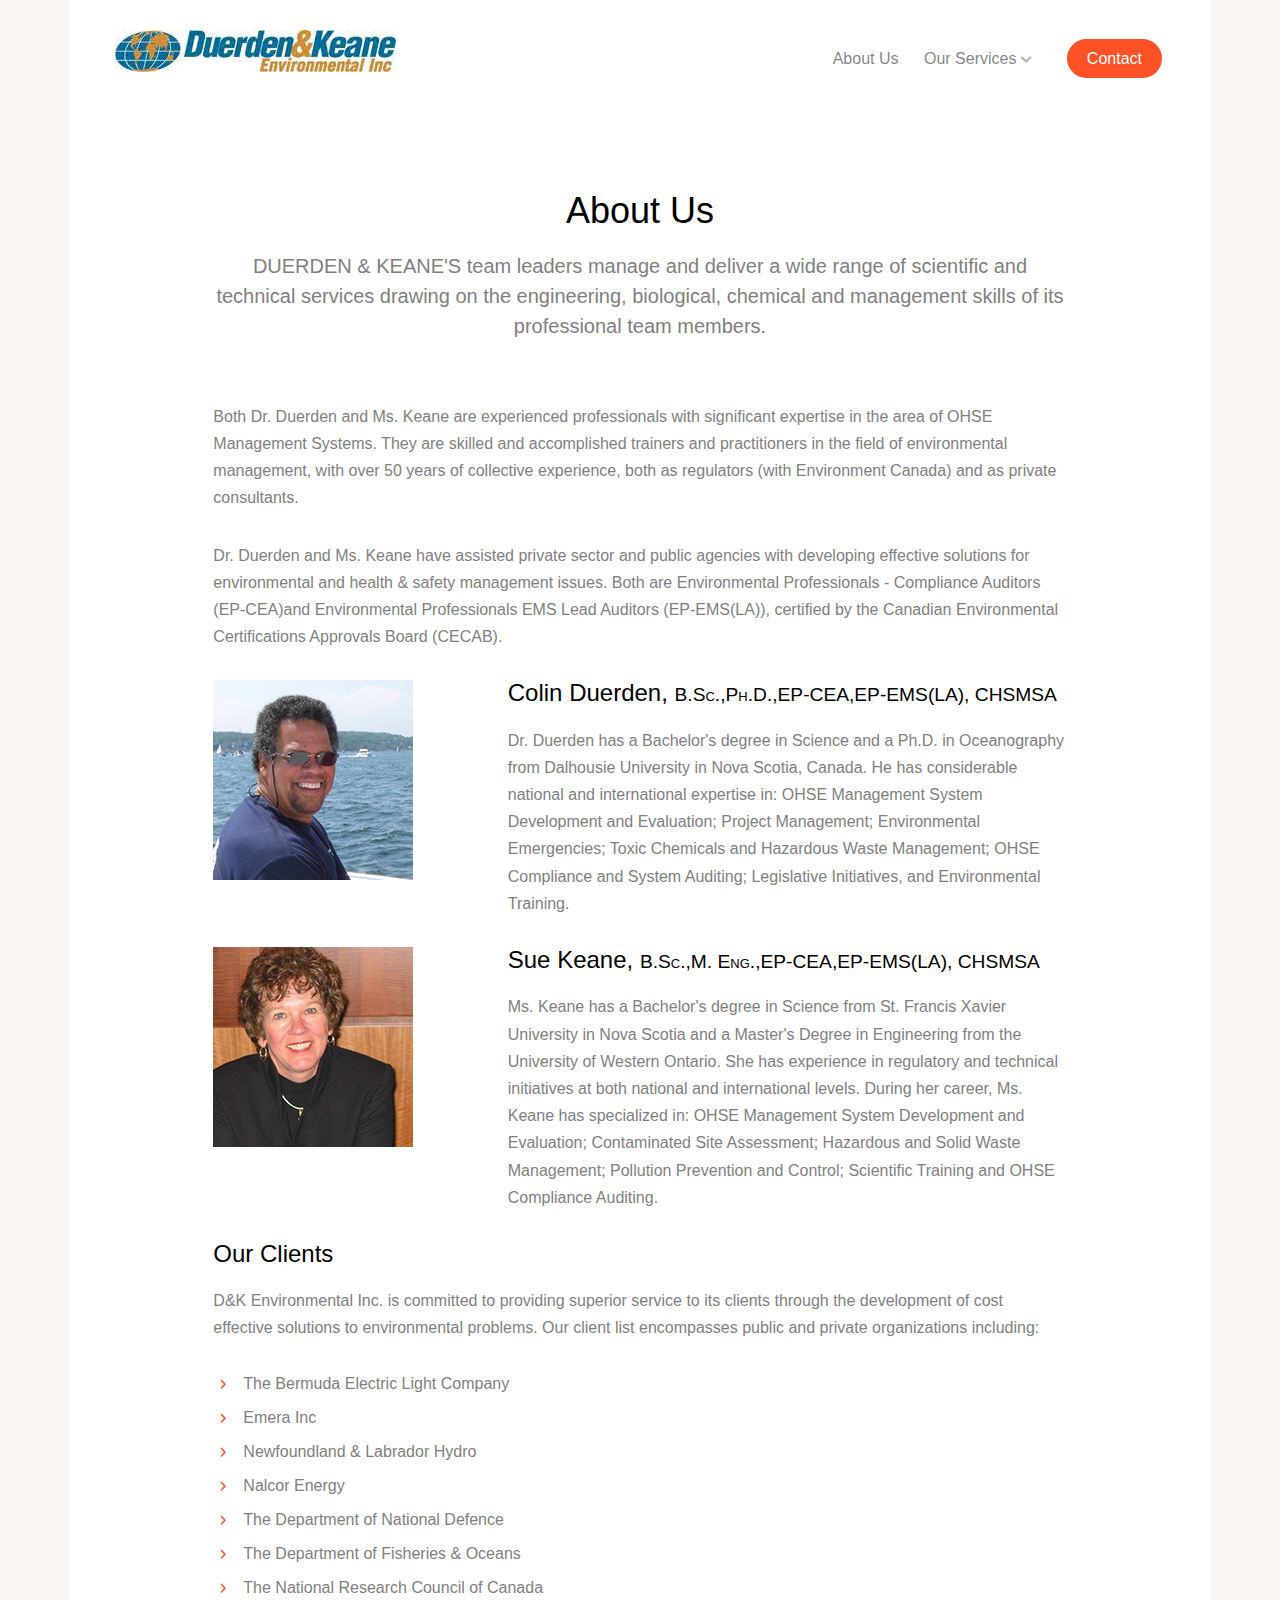
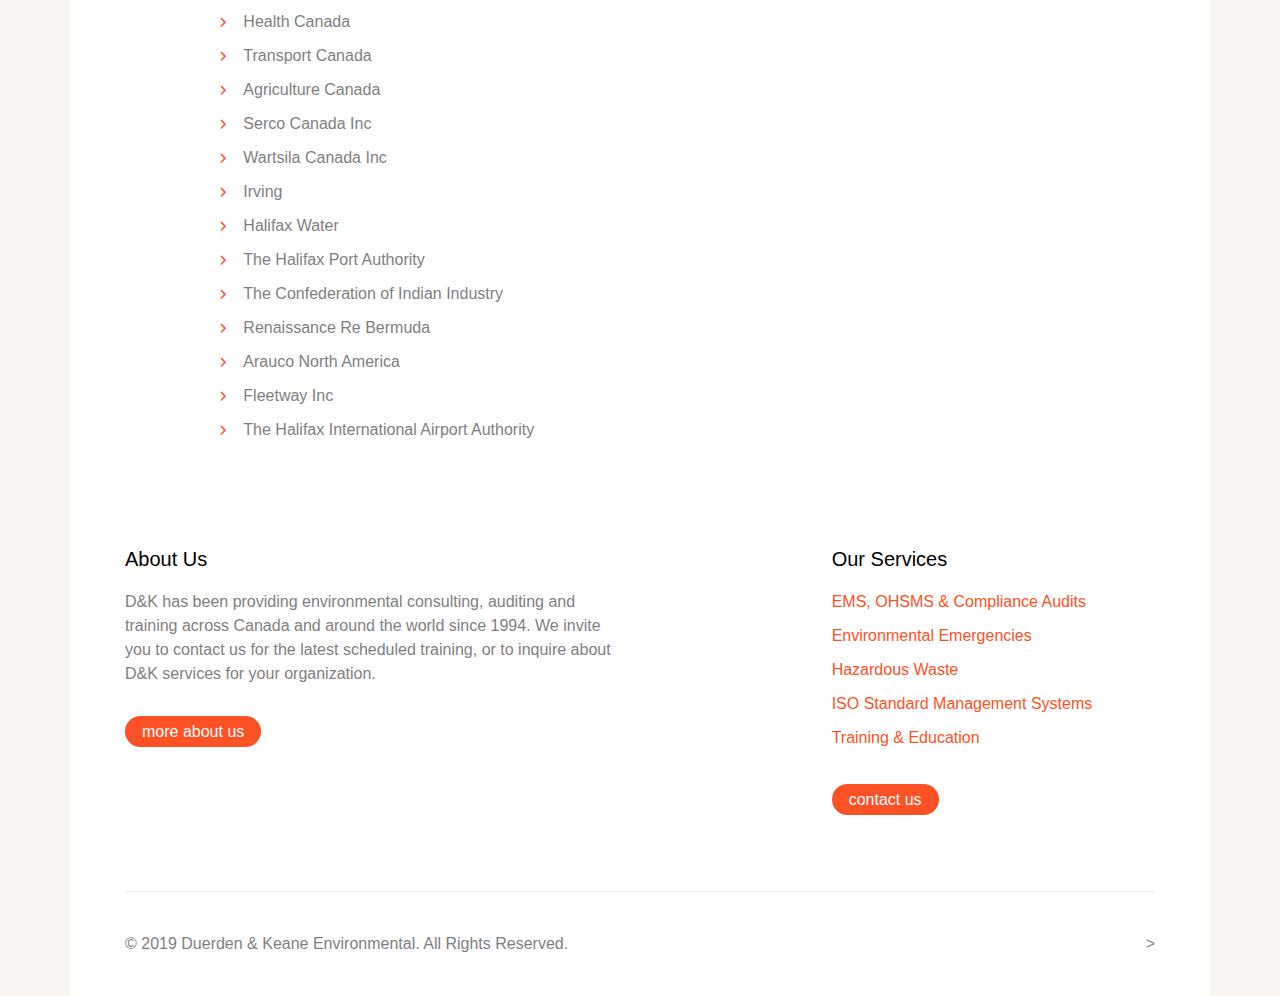
==== commit 367005e0: "Content changes to add new certification to names and service listings" ====
--- a/about.html
+++ b/about.html
@@ -60,7 +60,7 @@
 								<a href="#">Our Services</a>
 								<div class="dropdown-menu-wrap">
 									<ul>
-										<li><a href="environmental-audits.html">EMS & Compliance Audits</a></li>
+										<li><a href="environmental-audits.html">EMS, OHSMS & Compliance Audits</a></li>
 										<li><a href="environmental-emergencies.html">Environmental Emergencies</a></li>
 										<li><a href="hazardous-waste.html">Hazardous Waste</a></li>
 										<li><a href="iso-14000-ems.html">ISO Standard Management Systems</a></li>
@@ -95,7 +95,7 @@
 								<img src="images/colin.jpg" class="float-left"> 
 							</div>
 							<div class="col-md-8">								
-								<h3>Colin Duerden, <span style="font-variant:small-caps; font-size:80%;">B.Sc.,Ph.D.,EP-CEA,EP-EMS(LA)</span></h3>
+								<h3>Colin Duerden, <span style="font-variant:small-caps; font-size:80%;">B.Sc.,Ph.D.,EP-CEA,EP-EMS(LA), CHSMSA</span></h3>
 								<p>Dr. Duerden has a Bachelor's degree in Science and a Ph.D. in Oceanography from Dalhousie University in Nova Scotia, Canada. He has considerable national and international expertise in: OHSE Management System Development and Evaluation; Project Management; Environmental Emergencies; Toxic Chemicals and Hazardous Waste Management; OHSE Compliance and System Auditing; Legislative Initiatives, and Environmental Training.</p>
 							</div>
 						</div>
@@ -104,7 +104,7 @@
 								<img src="images/sue.jpg" class="float-left"> 
 							</div>
 							<div class="col-md-8">								
-								<h3>Sue Keane, <span style="font-variant:small-caps; font-size:80%;">B.Sc.,M. Eng.,EP-CEA,EP-EMS(LA)</span></h3>
+								<h3>Sue Keane, <span style="font-variant:small-caps; font-size:80%;">B.Sc.,M. Eng.,EP-CEA,EP-EMS(LA), CHSMSA</span></h3>
 								<p>Ms. Keane has a Bachelor's degree in Science from St. Francis Xavier University in Nova Scotia and a Master's Degree in Engineering from the University of Western Ontario. She has experience in regulatory and technical initiatives at both national and international levels. During her career, Ms. Keane has specialized in: OHSE  Management System Development and Evaluation; Contaminated Site Assessment; Hazardous and Solid Waste Management; Pollution Prevention and Control; Scientific Training and OHSE Compliance Auditing.</p>
 							</div>
 						</div>
@@ -155,7 +155,7 @@
 						<div class="fh5co-footer-widget">
 							<h3>Our Services</h3>
 							<ul class="fh5co-footer-link">
-								<li><a href="environmental-audits.html">EMS & Compliance Audits</a></li>
+								<li><a href="environmental-audits.html">EMS, OHSMS & Compliance Audits</a></li>
 								<li><a href="environmental-emergencies.html">Environmental Emergencies</a></li>
 								<li><a href="hazardous-waste.html">Hazardous Waste</a></li>
 								<li><a href="iso-14000-ems.html">ISO Standard Management Systems</a></li>
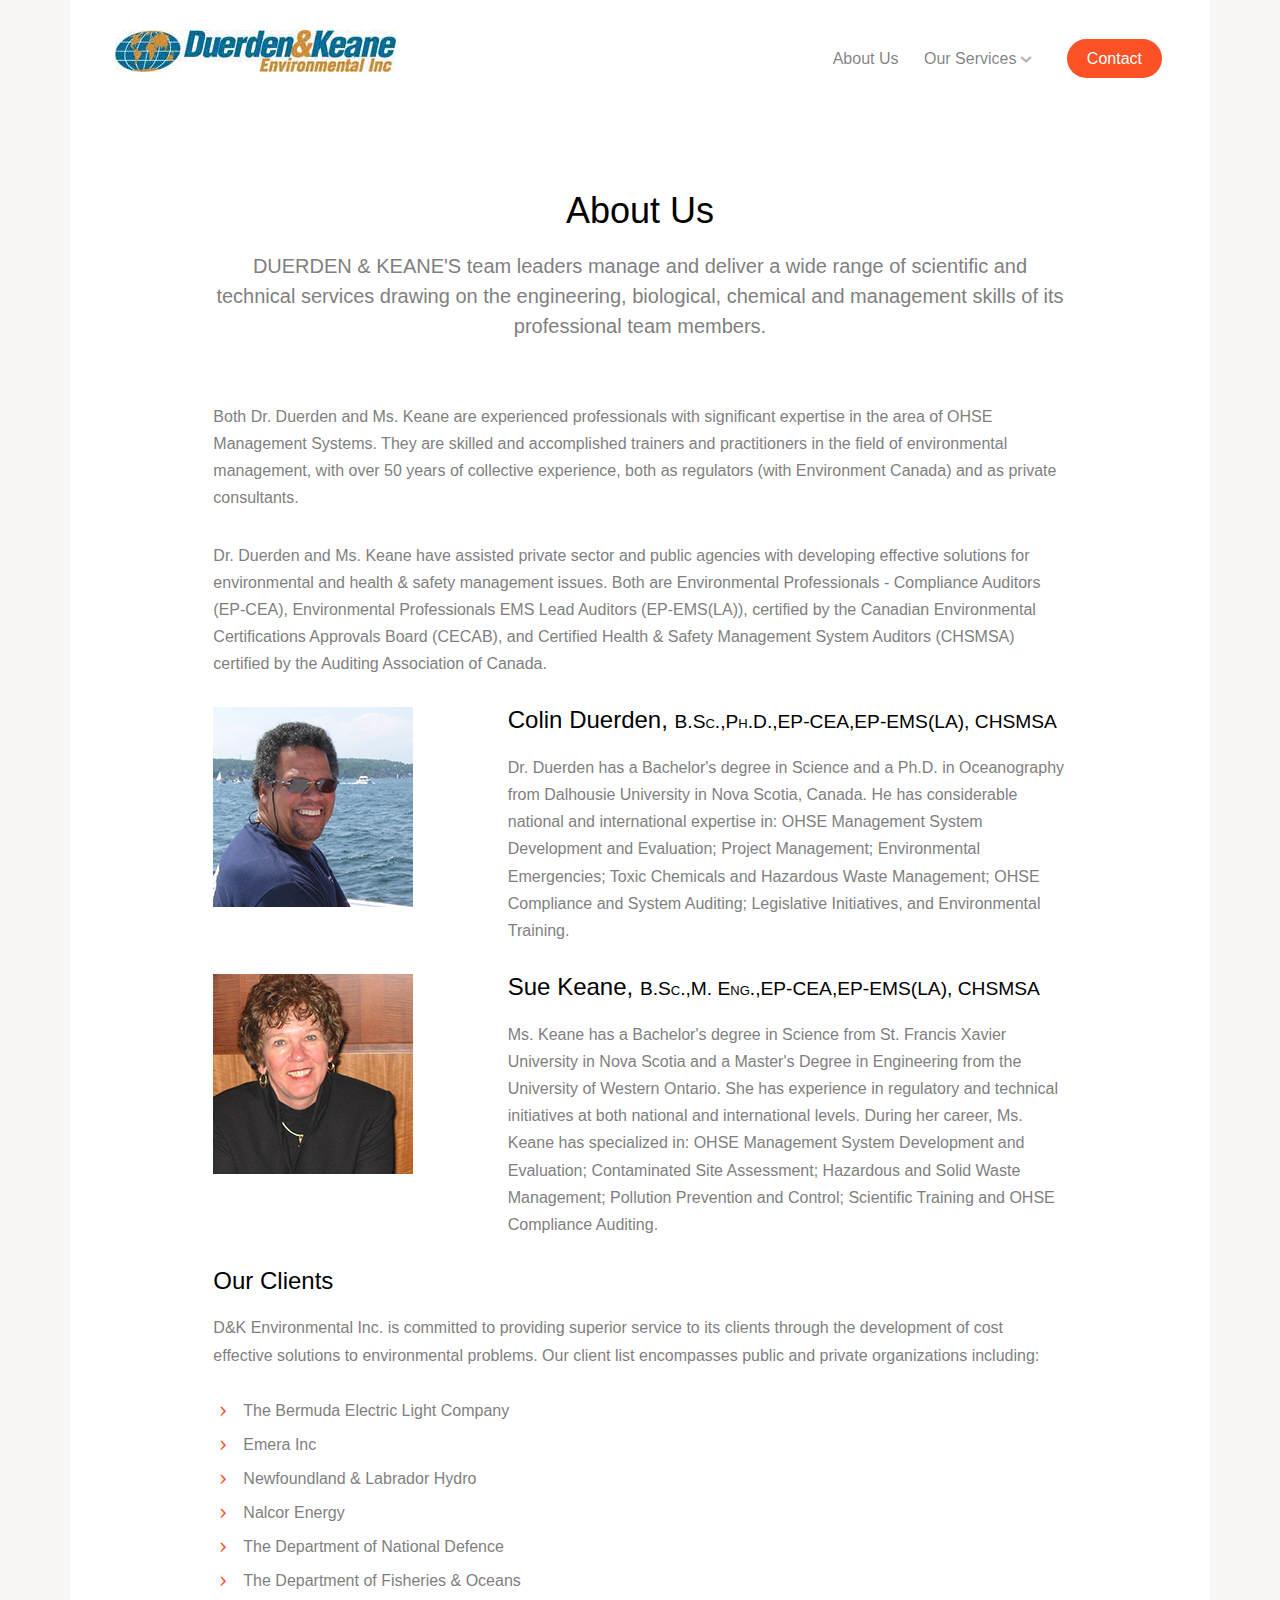
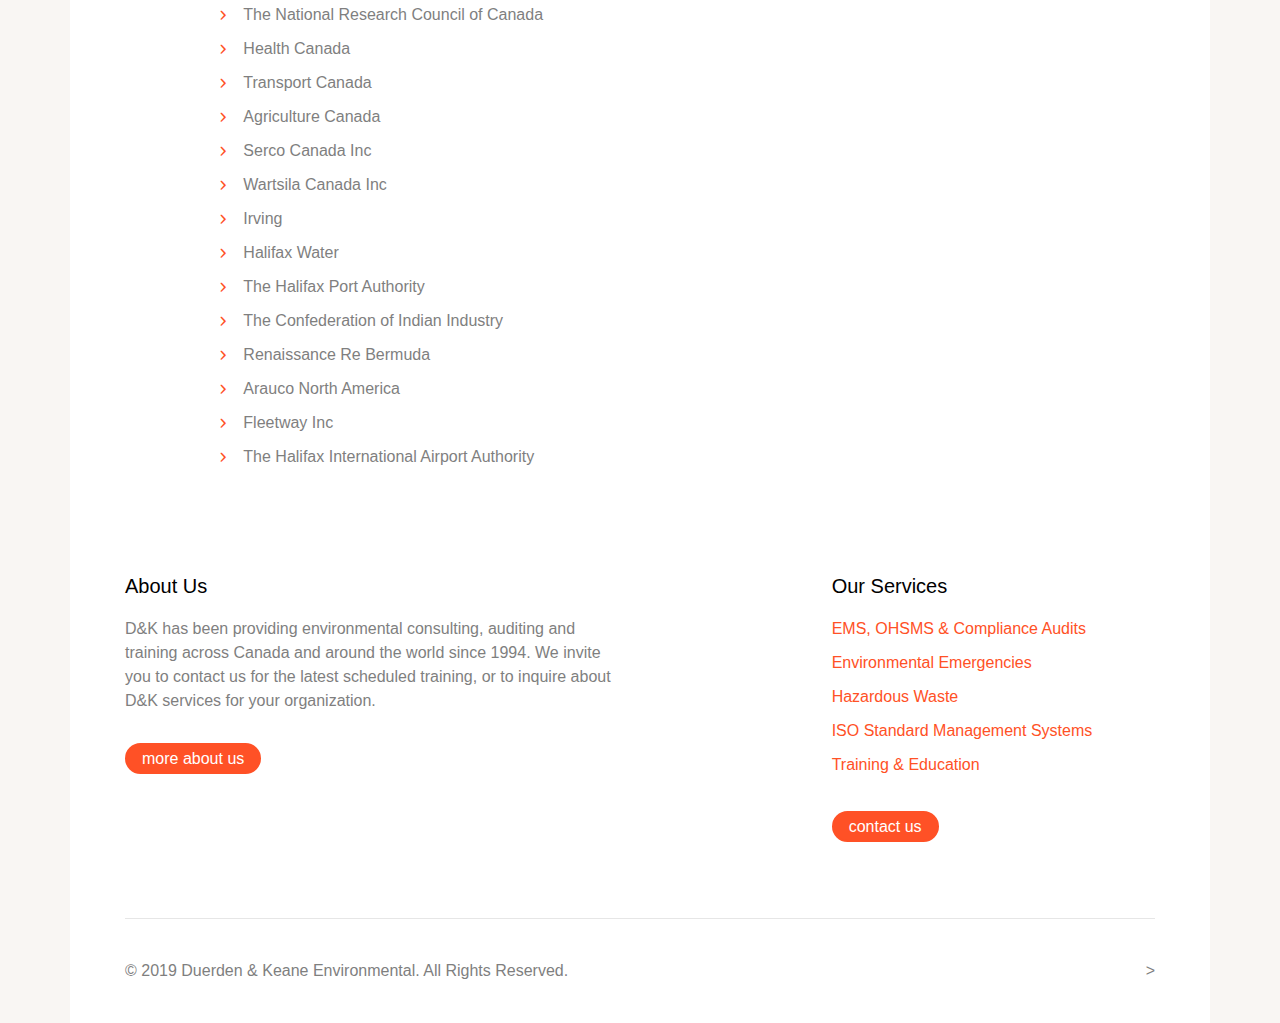
==== commit 135e1897: "text change to about page" ====
--- a/about.html
+++ b/about.html
@@ -88,7 +88,7 @@
 				<div class="row row-bottom-padded-sm">
 					<div class="col-md-10 col-md-offset-1" id="fh5co-content">
 						<p>Both Dr. Duerden and Ms. Keane are experienced professionals with significant expertise in the area of OHSE Management Systems. They are skilled and accomplished trainers and practitioners in the field of environmental management, with over 50 years of collective experience, both as regulators (with Environment Canada) and as private consultants.</p>
-						<p>Dr. Duerden and Ms. Keane have assisted private sector and public agencies with developing effective solutions for environmental and health & safety management issues. Both are Environmental Professionals - Compliance Auditors (EP-CEA)and Environmental Professionals EMS Lead Auditors (EP-EMS(LA)), certified by the Canadian Environmental Certifications Approvals Board (CECAB).</p>
+						<p>Dr. Duerden and Ms. Keane have assisted private sector and public agencies with developing effective solutions for environmental and health & safety management issues. Both are Environmental Professionals - Compliance Auditors (EP-CEA), Environmental Professionals EMS Lead Auditors (EP-EMS(LA)), certified by the Canadian Environmental Certifications Approvals Board (CECAB), and Certified Health & Safety Management System Auditors (CHSMSA) certified by the Auditing Association of Canada.</p>
 						
 						<div class="row">
 							<div class="col-md-4">
